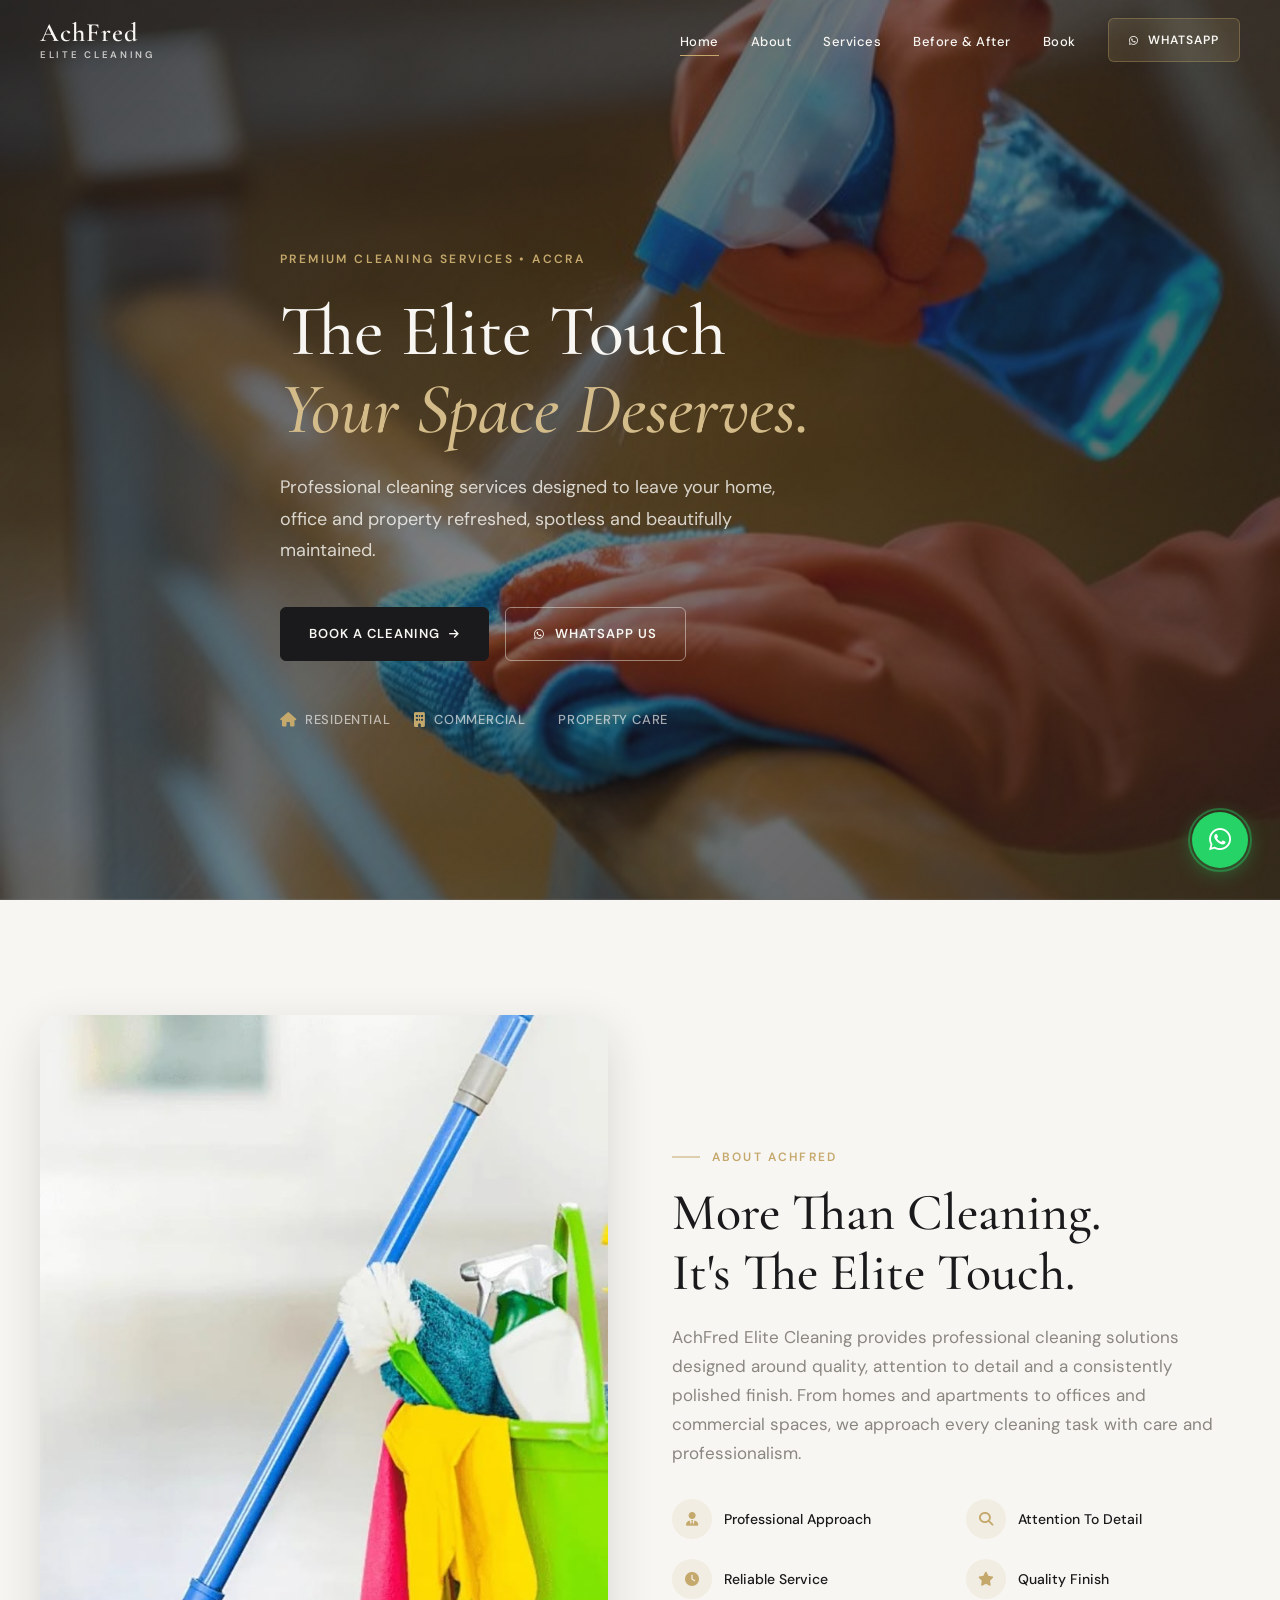
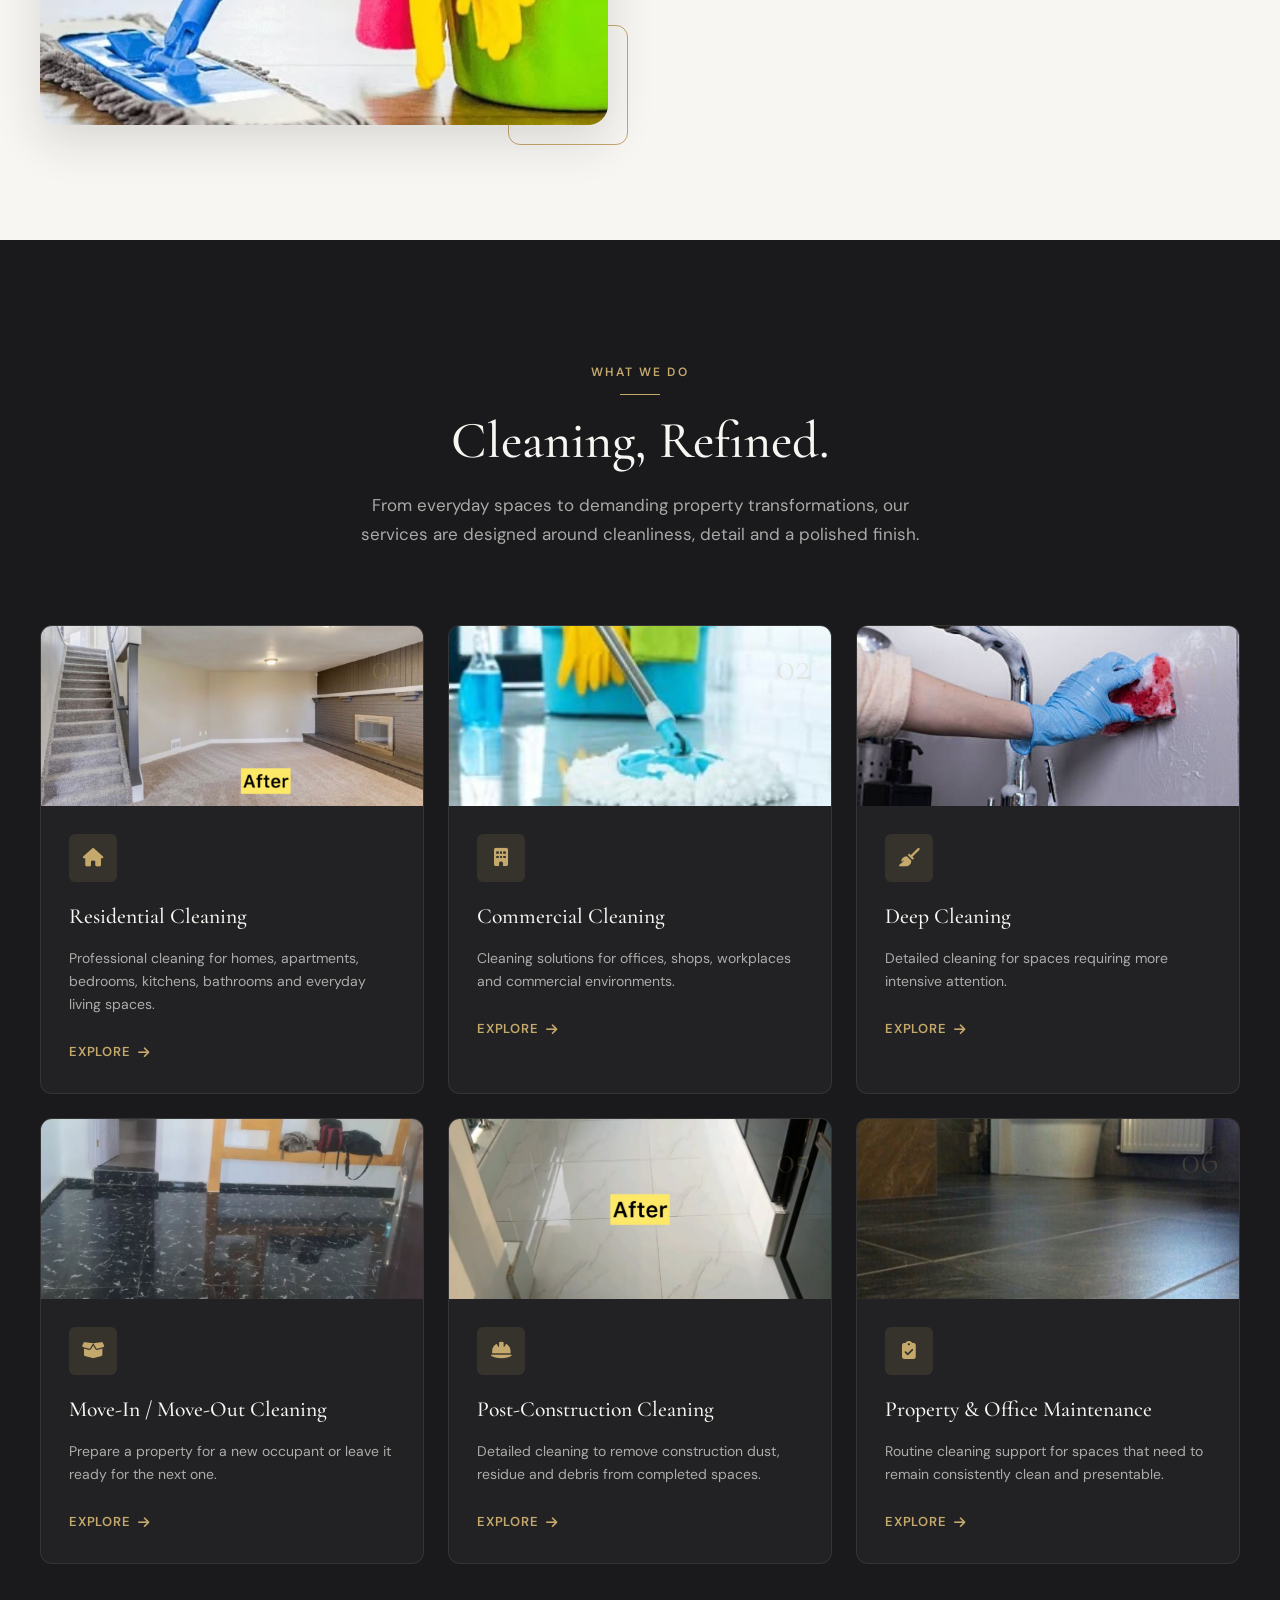
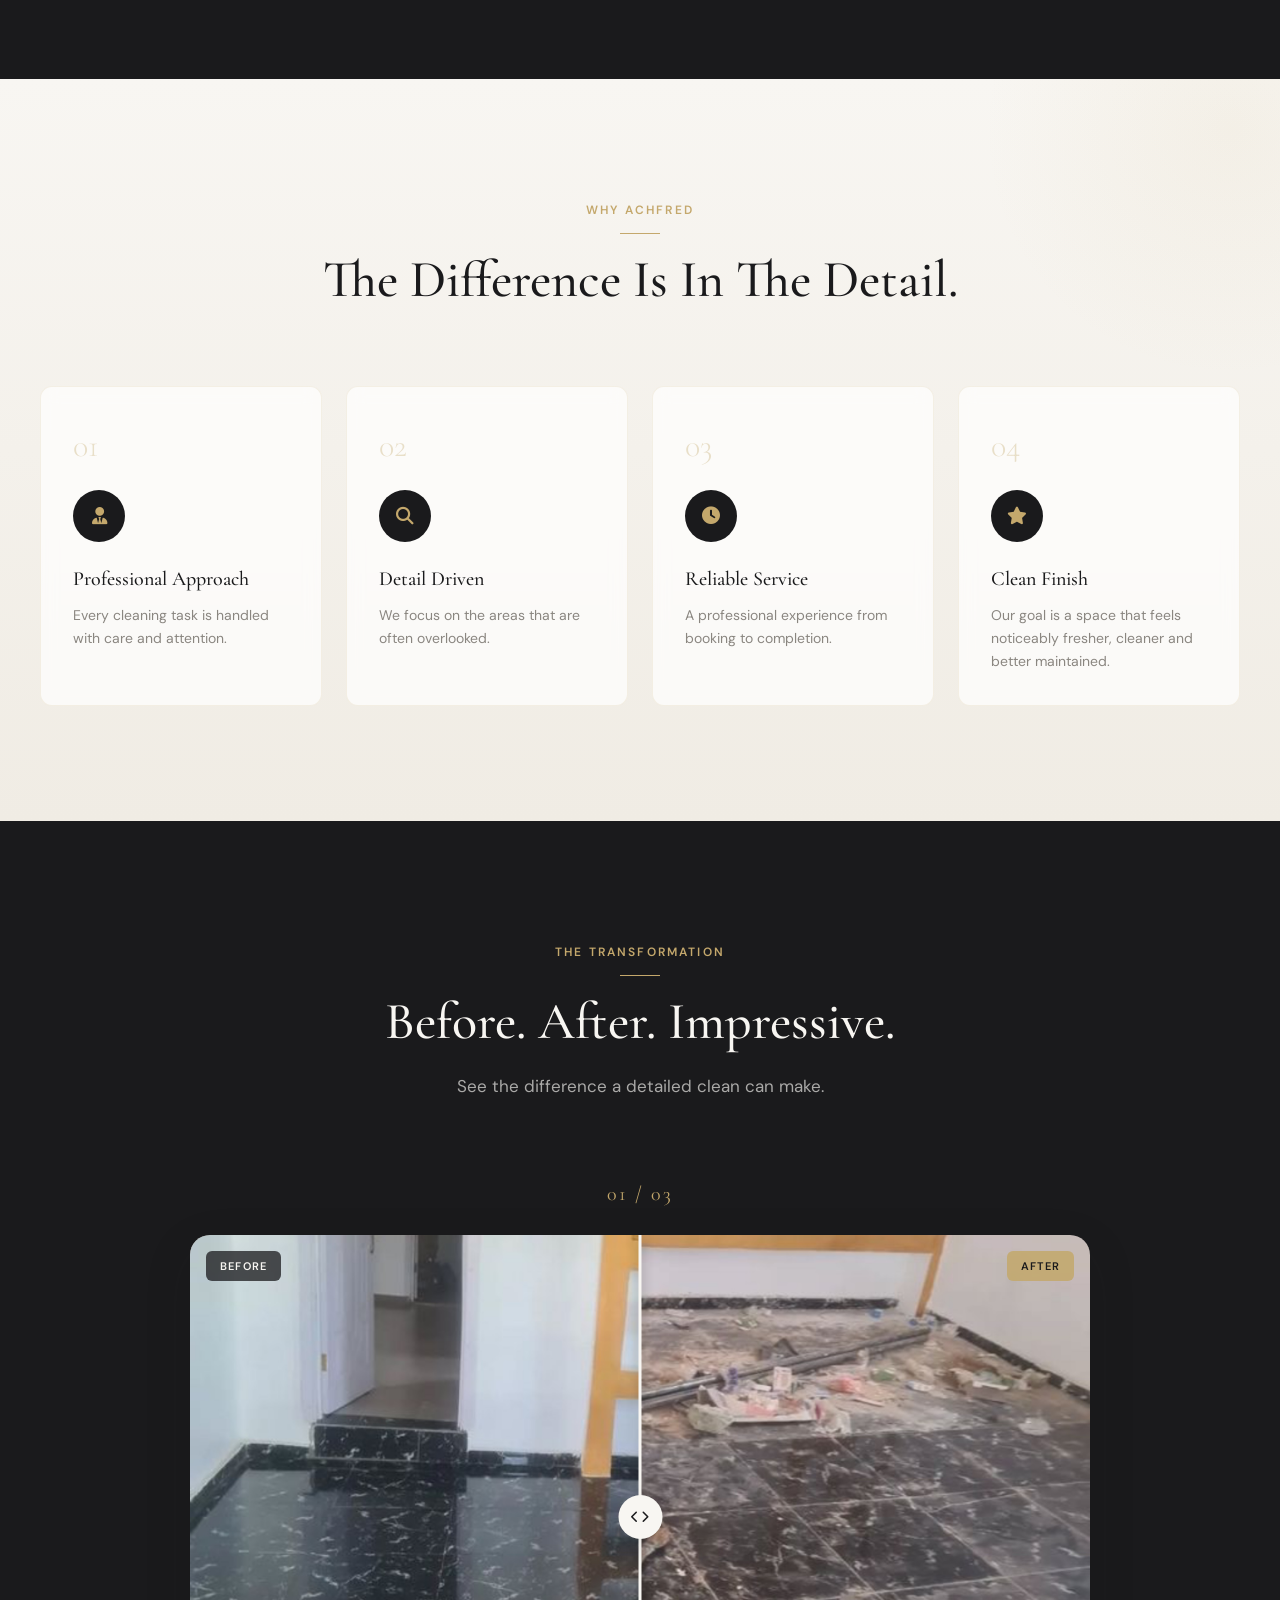
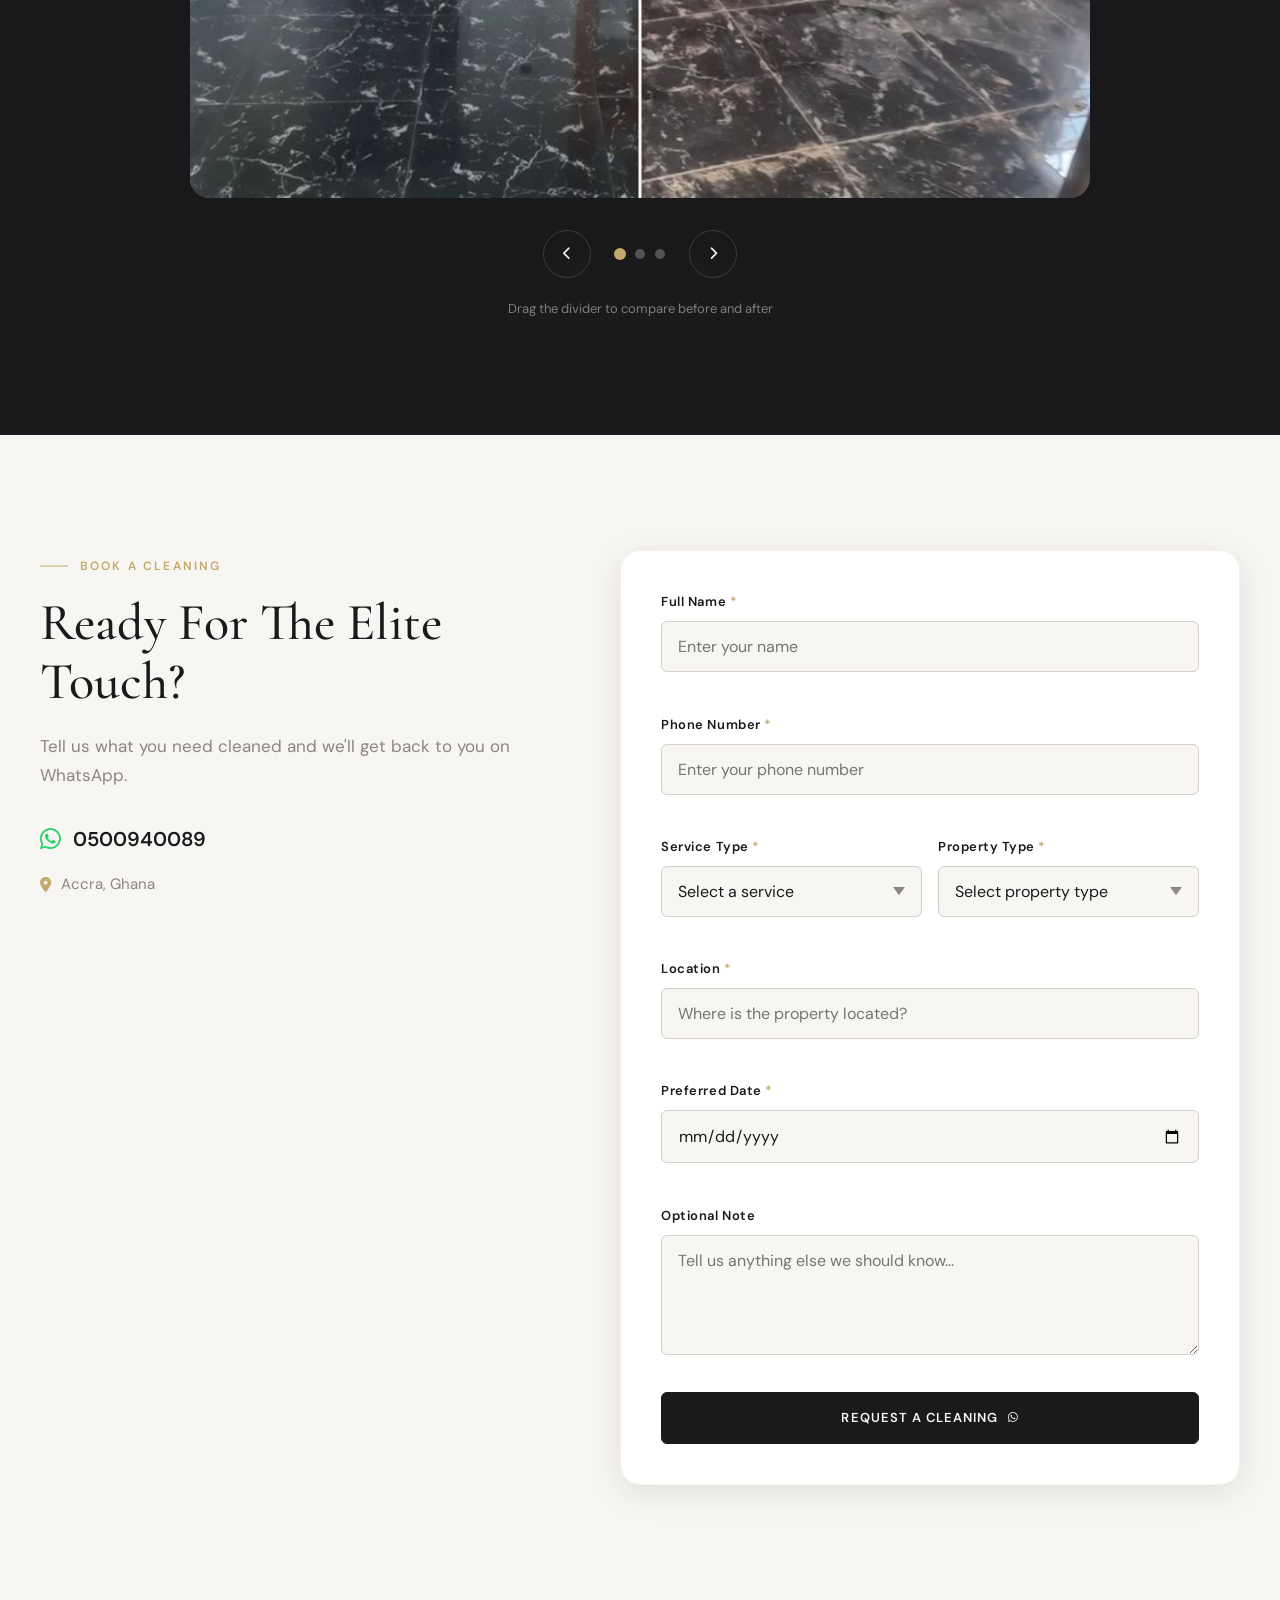
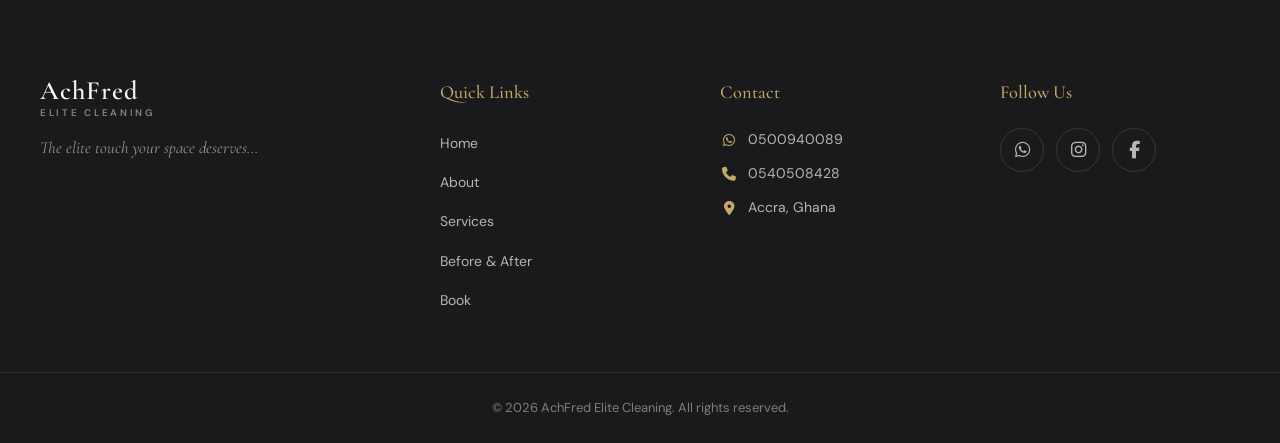
==== index.html @ fd960675 "Update index.html" ====
<!DOCTYPE html>
<html lang="en">
<head>
    <meta charset="UTF-8">
    <meta name="viewport" content="width=device-width, initial-scale=1.0">
    <meta name="description" content="AchFred Elite Cleaning provides professional residential, commercial, deep cleaning, move-in, post-construction and property cleaning services in Accra, Ghana.">
    <meta name="keywords" content="cleaning services Accra, residential cleaning Ghana, commercial cleaning Accra, deep cleaning, move-in cleaning, post-construction cleaning">
    <title>AchFred Elite Cleaning | Professional Cleaning Services in Accra</title>

    <link rel="preconnect" href="https://fonts.googleapis.com">
    <link rel="preconnect" href="https://fonts.gstatic.com" crossorigin>
    <link href="https://fonts.googleapis.com/css2?family=Cormorant+Garamond:ital,wght@0,400;0,500;0,600;0,700;1,400&family=DM+Sans:ital,opsz,wght@0,9..40,300;0,9..40,400;0,9..40,500;0,9..40,600;1,9..40,400&display=swap" rel="stylesheet">

    <link rel="stylesheet" href="https://cdnjs.cloudflare.com/ajax/libs/font-awesome/6.5.1/css/all.min.css" integrity="sha512-DTOQO9RWCH3ppGqcWaEA1BIZOC6xxalwEsw9c2QQeAIftl+Vegovlnee1c9QX4TctnWMn13TZye+giMm8e2LwA==" crossorigin="anonymous" referrerpolicy="no-referrer">

    <link rel="stylesheet" href="style.css">
</head>
<body>

    <!-- Header / Navigation -->
    <header class="site-header" id="site-header">
        <div class="container header-inner">
            <a href="#home" class="logo" aria-label="AchFred Elite Cleaning — Home">
                <span class="logo-main">AchFred</span>
                <span class="logo-sub">Elite Cleaning</span>
            </a>

            <nav class="nav-desktop" aria-label="Main navigation">
                <ul class="nav-list">
                    <li><a href="#home" class="nav-link" data-section="home">Home</a></li>
                    <li><a href="#about" class="nav-link" data-section="about">About</a></li>
                    <li><a href="#services" class="nav-link" data-section="services">Services</a></li>
                    <li><a href="#before-after" class="nav-link" data-section="before-after">Before &amp; After</a></li>
                    <li><a href="#booking" class="nav-link" data-section="booking">Book</a></li>
                </ul>
                <a href="https://wa.me/233500940089" class="btn btn-nav-whatsapp" aria-label="Chat on WhatsApp">
                    <i class="fa-brands fa-whatsapp" aria-hidden="true"></i>
                    <span>WhatsApp</span>
                </a>
            </nav>

            <button class="mobile-toggle" id="mobile-toggle" aria-label="Open menu" aria-expanded="false" aria-controls="mobile-menu">
                <i class="fa-solid fa-bars" aria-hidden="true"></i>
            </button>
        </div>

        <div class="mobile-menu" id="mobile-menu" aria-hidden="true">
            <div class="mobile-menu-header">
                <a href="#home" class="logo logo-mobile">
                    <span class="logo-main">AchFred</span>
                </a>
                <button class="mobile-close" id="mobile-close" aria-label="Close menu">
                    <i class="fa-solid fa-xmark" aria-hidden="true"></i>
                </button>
            </div>
            <nav aria-label="Mobile navigation">
                <ul class="mobile-nav-list">
                    <li><a href="#home" class="mobile-nav-link">Home</a></li>
                    <li><a href="#about" class="mobile-nav-link">About</a></li>
                    <li><a href="#services" class="mobile-nav-link">Services</a></li>
                    <li><a href="#before-after" class="mobile-nav-link">Before &amp; After</a></li>
                    <li><a href="#booking" class="mobile-nav-link">Book Now</a></li>
                </ul>
            </nav>
            <a href="https://wa.me/233500940089" class="btn btn-primary mobile-menu-cta">
                <i class="fa-brands fa-whatsapp" aria-hidden="true"></i>
                WhatsApp Us
            </a>
        </div>
        <div class="mobile-overlay" id="mobile-overlay" aria-hidden="true"></div>
    </header>

    <main>

        <!-- Hero -->
        <section id="home" class="hero">
            <div class="hero-bg" aria-hidden="true">
                <img src="assets/images/hero.jpg" alt="" class="hero-bg-img">
            </div>
            <div class="hero-overlay" aria-hidden="true"></div>
            <div class="container hero-content">
                <p class="hero-label anim-fade-up" style="--delay: 0.2s">Premium Cleaning Services &bull; Accra</p>
                <h1 class="hero-title anim-fade-up" style="--delay: 0.4s">
                    The Elite Touch<br>
                    <em>Your Space Deserves.</em>
                </h1>
                <p class="hero-desc anim-fade-up" style="--delay: 0.6s">
                    Professional cleaning services designed to leave your home,
                    office and property refreshed, spotless and beautifully maintained.
                </p>
                <div class="hero-actions anim-fade-up" style="--delay: 0.8s">
                    <a href="#booking" class="btn btn-primary">
                        Book a Cleaning
                        <i class="fa-solid fa-arrow-right" aria-hidden="true"></i>
                    </a>
                    <a href="https://wa.me/233500940089" class="btn btn-secondary">
                        <i class="fa-brands fa-whatsapp" aria-hidden="true"></i>
                        WhatsApp Us
                    </a>
                </div>
                <div class="hero-tags anim-fade-up" style="--delay: 1s">
                    <span><i class="fa-solid fa-house" aria-hidden="true"></i> Residential</span>
                    <span><i class="fa-solid fa-building" aria-hidden="true"></i> Commercial</span>
                    <span><i class="fa-solid fa-sparkles" aria-hidden="true"></i> Property Care</span>
                </div>
            </div>
        </section>

        <!-- About -->
        <section id="about" class="section about">
            <div class="container about-grid">
                <div class="about-image reveal">
                    <div class="about-image-frame">
                        <img src="assets/images/about.webp" alt="AchFred Elite Cleaning professional team at work" loading="lazy">
                    </div>
                    <div class="about-accent" aria-hidden="true"></div>
                </div>
                <div class="about-content reveal">
                    <span class="section-label">About AchFred</span>
                    <h2 class="section-title">More Than Cleaning.<br>It's The Elite Touch.</h2>
                    <p class="section-desc">
                        AchFred Elite Cleaning provides professional cleaning solutions designed around quality,
                        attention to detail and a consistently polished finish. From homes and apartments to offices
                        and commercial spaces, we approach every cleaning task with care and professionalism.
                    </p>
                    <ul class="about-features">
                        <li>
                            <span class="about-icon"><i class="fa-solid fa-user-tie" aria-hidden="true"></i></span>
                            <span>Professional Approach</span>
                        </li>
                        <li>
                            <span class="about-icon"><i class="fa-solid fa-magnifying-glass" aria-hidden="true"></i></span>
                            <span>Attention To Detail</span>
                        </li>
                        <li>
                            <span class="about-icon"><i class="fa-solid fa-clock" aria-hidden="true"></i></span>
                            <span>Reliable Service</span>
                        </li>
                        <li>
                            <span class="about-icon"><i class="fa-solid fa-star" aria-hidden="true"></i></span>
                            <span>Quality Finish</span>
                        </li>
                    </ul>
                </div>
            </div>
        </section>

        <!-- Services -->
        <section id="services" class="section services">
            <div class="container">
                <div class="section-header reveal">
                    <span class="section-label">What We Do</span>
                    <h2 class="section-title">Cleaning, Refined.</h2>
                    <p class="section-desc centered">
                        From everyday spaces to demanding property transformations, our services are designed
                        around cleanliness, detail and a polished finish.
                    </p>
                </div>

                <div class="services-grid">
                    <article class="service-card reveal">
                        <span class="service-num">01</span>
                        <div class="service-card-image">
                            <img src="assets/images/service-residential.jpg" alt="Residential cleaning service" loading="lazy">
                        </div>
                        <div class="service-card-body">
                            <div class="service-icon"><i class="fa-solid fa-house" aria-hidden="true"></i></div>
                            <h3>Residential Cleaning</h3>
                            <p>Professional cleaning for homes, apartments, bedrooms, kitchens, bathrooms and everyday living spaces.</p>
                            <a href="#booking" class="service-link">Explore <i class="fa-solid fa-arrow-right" aria-hidden="true"></i></a>
                        </div>
                    </article>

                    <article class="service-card reveal">
                        <span class="service-num">02</span>
                        <div class="service-card-image">
                            <img src="assets/images/service-commercial.jpg" alt="Commercial cleaning service" loading="lazy">
                        </div>
                        <div class="service-card-body">
                            <div class="service-icon"><i class="fa-solid fa-building" aria-hidden="true"></i></div>
                            <h3>Commercial Cleaning</h3>
                            <p>Cleaning solutions for offices, shops, workplaces and commercial environments.</p>
                            <a href="#booking" class="service-link">Explore <i class="fa-solid fa-arrow-right" aria-hidden="true"></i></a>
                        </div>
                    </article>

                    <article class="service-card reveal">
                        <span class="service-num">03</span>
                        <div class="service-card-image">
                            <img src="assets/images/service-deep.jpg" alt="Deep cleaning service" loading="lazy">
                        </div>
                        <div class="service-card-body">
                            <div class="service-icon"><i class="fa-solid fa-broom" aria-hidden="true"></i></div>
                            <h3>Deep Cleaning</h3>
                            <p>Detailed cleaning for spaces requiring more intensive attention.</p>
                            <a href="#booking" class="service-link">Explore <i class="fa-solid fa-arrow-right" aria-hidden="true"></i></a>
                        </div>
                    </article>

                    <article class="service-card reveal">
                        <span class="service-num">04</span>
                        <div class="service-card-image">
                            <img src="assets/images/service-move.jpg" alt="Move-in move-out cleaning service" loading="lazy">
                        </div>
                        <div class="service-card-body">
                            <div class="service-icon"><i class="fa-solid fa-box-open" aria-hidden="true"></i></div>
                            <h3>Move-In / Move-Out Cleaning</h3>
                            <p>Prepare a property for a new occupant or leave it ready for the next one.</p>
                            <a href="#booking" class="service-link">Explore <i class="fa-solid fa-arrow-right" aria-hidden="true"></i></a>
                        </div>
                    </article>

                    <article class="service-card reveal">
                        <span class="service-num">05</span>
                        <div class="service-card-image">
                            <img src="assets/images/service-construction.jpg" alt="Post-construction cleaning service" loading="lazy">
                        </div>
                        <div class="service-card-body">
                            <div class="service-icon"><i class="fa-solid fa-hard-hat" aria-hidden="true"></i></div>
                            <h3>Post-Construction Cleaning</h3>
                            <p>Detailed cleaning to remove construction dust, residue and debris from completed spaces.</p>
                            <a href="#booking" class="service-link">Explore <i class="fa-solid fa-arrow-right" aria-hidden="true"></i></a>
                        </div>
                    </article>

                    <article class="service-card reveal">
                        <span class="service-num">06</span>
                        <div class="service-card-image">
                            <img src="assets/images/service-maintenance.jpg" alt="Property and office maintenance cleaning" loading="lazy">
                        </div>
                        <div class="service-card-body">
                            <div class="service-icon"><i class="fa-solid fa-clipboard-check" aria-hidden="true"></i></div>
                            <h3>Property &amp; Office Maintenance</h3>
                            <p>Routine cleaning support for spaces that need to remain consistently clean and presentable.</p>
                            <a href="#booking" class="service-link">Explore <i class="fa-solid fa-arrow-right" aria-hidden="true"></i></a>
                        </div>
                    </article>
                </div>
            </div>
        </section>

        <!-- Why AchFred -->
        <section id="why" class="section why">
            <div class="container">
                <div class="section-header reveal">
                    <span class="section-label">Why AchFred</span>
                    <h2 class="section-title">The Difference Is In The Detail.</h2>
                </div>
                <div class="why-grid">
                    <div class="why-item reveal">
                        <span class="why-num">01</span>
                        <div class="why-icon"><i class="fa-solid fa-user-tie" aria-hidden="true"></i></div>
                        <h3>Professional Approach</h3>
                        <p>Every cleaning task is handled with care and attention.</p>
                    </div>
                    <div class="why-item reveal">
                        <span class="why-num">02</span>
                        <div class="why-icon"><i class="fa-solid fa-magnifying-glass" aria-hidden="true"></i></div>
                        <h3>Detail Driven</h3>
                        <p>We focus on the areas that are often overlooked.</p>
                    </div>
                    <div class="why-item reveal">
                        <span class="why-num">03</span>
                        <div class="why-icon"><i class="fa-solid fa-clock" aria-hidden="true"></i></div>
                        <h3>Reliable Service</h3>
                        <p>A professional experience from booking to completion.</p>
                    </div>
                    <div class="why-item reveal">
                        <span class="why-num">04</span>
                        <div class="why-icon"><i class="fa-solid fa-star" aria-hidden="true"></i></div>
                        <h3>Clean Finish</h3>
                        <p>Our goal is a space that feels noticeably fresher, cleaner and better maintained.</p>
                    </div>
                </div>
            </div>
        </section>

        <!-- Before & After -->
        <section id="before-after" class="section before-after">
            <div class="container">
                <div class="section-header reveal">
                    <span class="section-label">The Transformation</span>
                    <h2 class="section-title">Before. After. Impressive.</h2>
                    <p class="section-desc centered">
                        See the difference a detailed clean can make.
                    </p>
                </div>

                <div class="slider-wrapper reveal" id="transformation-slider">
                    <div class="slider-counter" aria-live="polite">
                        <span id="slide-current">01</span> / <span id="slide-total">03</span>
                    </div>

                    <div class="slider-viewport">
                        <div class="slider-track" id="slider-track"></div>
                    </div>

                    <div class="slider-controls">
                        <button class="slider-btn slider-prev" id="slider-prev" aria-label="Previous slide">
                            <i class="fa-solid fa-chevron-left" aria-hidden="true"></i>
                        </button>
                        <div class="slider-dots" id="slider-dots" role="tablist" aria-label="Transformation slides"></div>
                        <button class="slider-btn slider-next" id="slider-next" aria-label="Next slide">
                            <i class="fa-solid fa-chevron-right" aria-hidden="true"></i>
                        </button>
                    </div>

                    <p class="slider-hint">Drag the divider to compare before and after</p>
                </div>
            </div>
        </section>

        <!-- Booking -->
        <section id="booking" class="section booking">
            <div class="container">
                <div class="booking-grid">
                    <div class="booking-info reveal">
                        <span class="section-label">Book a Cleaning</span>
                        <h2 class="section-title">Ready For The Elite Touch?</h2>
                        <p class="section-desc">
                            Tell us what you need cleaned and we'll get back to you on WhatsApp.
                        </p>
                        <div class="booking-contact">
                            <a href="https://wa.me/233500940089" class="booking-phone">
                                <i class="fa-brands fa-whatsapp" aria-hidden="true"></i>
                                0500940089
                            </a>
                            <p class="booking-location">
                                <i class="fa-solid fa-location-dot" aria-hidden="true"></i>
                                Accra, Ghana
                            </p>
                        </div>
                    </div>

                    <form class="booking-form reveal" id="booking-form" novalidate>
                        <div class="form-group">
                            <label for="full-name">Full Name <span class="required" aria-hidden="true">*</span></label>
                            <input type="text" id="full-name" name="fullName" placeholder="Enter your name" autocomplete="name" required>
                            <span class="form-error" id="error-full-name" role="alert"></span>
                        </div>

                        <div class="form-group">
                            <label for="phone">Phone Number <span class="required" aria-hidden="true">*</span></label>
                            <input type="tel" id="phone" name="phone" placeholder="Enter your phone number" autocomplete="tel" required>
                            <span class="form-error" id="error-phone" role="alert"></span>
                        </div>

                        <div class="form-row">
                            <div class="form-group">
                                <label for="service-type">Service Type <span class="required" aria-hidden="true">*</span></label>
                                <select id="service-type" name="serviceType" required>
                                    <option value="">Select a service</option>
                                    <option value="Residential Cleaning">Residential Cleaning</option>
                                    <option value="Commercial Cleaning">Commercial Cleaning</option>
                                    <option value="Deep Cleaning">Deep Cleaning</option>
                                    <option value="Move-In / Move-Out Cleaning">Move-In / Move-Out Cleaning</option>
                                    <option value="Post-Construction Cleaning">Post-Construction Cleaning</option>
                                    <option value="Property & Office Maintenance">Property &amp; Office Maintenance</option>
                                    <option value="Other">Other</option>
                                </select>
                                <span class="form-error" id="error-service-type" role="alert"></span>
                            </div>

                            <div class="form-group">
                                <label for="property-type">Property Type <span class="required" aria-hidden="true">*</span></label>
                                <select id="property-type" name="propertyType" required>
                                    <option value="">Select property type</option>
                                    <option value="Apartment">Apartment</option>
                                    <option value="House">House</option>
                                    <option value="Office">Office</option>
                                    <option value="Shop">Shop</option>
                                    <option value="Commercial Property">Commercial Property</option>
                                    <option value="Other">Other</option>
                                </select>
                                <span class="form-error" id="error-property-type" role="alert"></span>
                            </div>
                        </div>

                        <div class="form-group">
                            <label for="location">Location <span class="required" aria-hidden="true">*</span></label>
                            <input type="text" id="location" name="location" placeholder="Where is the property located?" required>
                            <span class="form-error" id="error-location" role="alert"></span>
                        </div>

                        <div class="form-group">
                            <label for="preferred-date">Preferred Date <span class="required" aria-hidden="true">*</span></label>
                            <input type="date" id="preferred-date" name="preferredDate" required>
                            <span class="form-error" id="error-preferred-date" role="alert"></span>
                        </div>

                        <div class="form-group">
                            <label for="note">Optional Note</label>
                            <textarea id="note" name="note" rows="4" placeholder="Tell us anything else we should know..."></textarea>
                        </div>

                        <button type="submit" class="btn btn-primary btn-submit" id="submit-btn">
                            Request a Cleaning
                            <i class="fa-brands fa-whatsapp" aria-hidden="true"></i>
                        </button>
                    </form>
                </div>
            </div>
        </section>

    </main>

    <!-- Footer -->
    <footer class="site-footer">
        <div class="container footer-grid">
            <div class="footer-brand">
                <a href="#home" class="logo footer-logo">
                    <span class="logo-main">AchFred</span>
                    <span class="logo-sub">Elite Cleaning</span>
                </a>
                <p class="footer-motto">The elite touch your space deserves...</p>
            </div>

            <div class="footer-col">
                <h3>Quick Links</h3>
                <ul>
                    <li><a href="#home">Home</a></li>
                    <li><a href="#about">About</a></li>
                    <li><a href="#services">Services</a></li>
                    <li><a href="#before-after">Before &amp; After</a></li>
                    <li><a href="#booking">Book</a></li>
                </ul>
            </div>

            <div class="footer-col">
                <h3>Contact</h3>
                <ul class="footer-contact">
                    <li>
                        <a href="https://wa.me/233500940089">
                            <i class="fa-brands fa-whatsapp" aria-hidden="true"></i>
                            0500940089
                        </a>
                    </li>
                    <li>
                        <a href="tel:+233540508428">
                            <i class="fa-solid fa-phone" aria-hidden="true"></i>
                            0540508428
                        </a>
                    </li>
                    <li>
                        <span>
                            <i class="fa-solid fa-location-dot" aria-hidden="true"></i>
                            Accra, Ghana
                        </span>
                    </li>
                </ul>
            </div>

            <div class="footer-col">
                <h3>Follow Us</h3>
                <div class="footer-social">
                    <a href="https://wa.me/233500940089" aria-label="WhatsApp">
                        <i class="fa-brands fa-whatsapp" aria-hidden="true"></i>
                    </a>
                    <a href="#" aria-label="Instagram">
                        <i class="fa-brands fa-instagram" aria-hidden="true"></i>
                    </a>
                    <a href="#" aria-label="Facebook">
                        <i class="fa-brands fa-facebook-f" aria-hidden="true"></i>
                    </a>
                </div>
            </div>
        </div>

        <div class="footer-bottom">
            <div class="container">
                <p>&copy; <span id="footer-year"></span> AchFred Elite Cleaning. All rights reserved.</p>
            </div>
        </div>
    </footer>

    <!-- Floating WhatsApp -->
    <a href="https://wa.me/233500940089" class="floating-whatsapp" aria-label="Chat with us on WhatsApp">
        <span class="floating-whatsapp-pulse" aria-hidden="true"></span>
        <i class="fa-brands fa-whatsapp" aria-hidden="true"></i>
        <span class="floating-whatsapp-label">Chat With Us</span>
    </a>

    <script src="script.js"></script>
</body>
</html>
---- style.css ----
/* =============================================
   AchFred Elite Cleaning — Premium Stylesheet
   ============================================= */

/* --- CSS Variables --- */
:root {
    --color-charcoal: #1a1a1c;
    --color-charcoal-light: #2a2a2e;
    --color-warm-white: #f8f6f2;
    --color-grey: #8a8680;
    --color-grey-light: #d4d0c8;
    --color-gold: #c4a86c;
    --color-gold-light: #d4bc8a;
    --color-error: #c45c5c;

    --font-body: 'DM Sans', 'Segoe UI', system-ui, -apple-system, sans-serif;
    --font-display: 'Cormorant Garamond', Georgia, 'Times New Roman', serif;

    --section-padding: clamp(70px, 9vw, 130px);
    --container-width: 1200px;
    --header-height: 80px;
    --radius-sm: 6px;
    --radius-md: 12px;
    --radius-lg: 20px;
    --shadow-sm: 0 2px 12px rgba(26, 26, 28, 0.06);
    --shadow-md: 0 8px 32px rgba(26, 26, 28, 0.1);
    --shadow-lg: 0 16px 48px rgba(26, 26, 28, 0.14);
    --transition: 0.35s cubic-bezier(0.4, 0, 0.2, 1);
}

/* --- Reset & Base --- */
*,
*::before,
*::after {
    box-sizing: border-box;
    margin: 0;
    padding: 0;
}

html {
    scroll-behavior: smooth;
    -webkit-text-size-adjust: 100%;
    text-size-adjust: 100%;
}

body {
    font-family: var(--font-body);
    font-size: clamp(0.9375rem, 1.5vw, 1.0625rem);
    line-height: 1.7;
    color: var(--color-charcoal);
    background-color: var(--color-warm-white);
    overflow-x: hidden;
}

img {
    max-width: 100%;
    height: auto;
    display: block;
}

a {
    color: inherit;
    text-decoration: none;
    transition: color var(--transition);
}

ul {
    list-style: none;
}

button {
    font-family: inherit;
    cursor: pointer;
    border: none;
    background: none;
}

.container {
    width: min(var(--container-width), calc(100% - 40px));
    margin-inline: auto;
}

/* --- Typography --- */
.section-label {
    display: inline-block;
    font-size: 0.75rem;
    font-weight: 600;
    letter-spacing: 0.18em;
    text-transform: uppercase;
    color: var(--color-gold);
    margin-bottom: 1rem;
    position: relative;
    padding-left: 2.5rem;
}

.section-label::before {
    content: '';
    position: absolute;
    left: 0;
    top: 50%;
    transform: translateY(-50%);
    width: 1.75rem;
    height: 1px;
    background: var(--color-gold);
}

.section-title {
    font-family: var(--font-display);
    font-size: clamp(2rem, 4.5vw, 3.25rem);
    font-weight: 500;
    line-height: 1.15;
    color: var(--color-charcoal);
    margin-bottom: 1.25rem;
}

.section-desc {
    color: var(--color-grey);
    max-width: 560px;
    font-size: clamp(0.9375rem, 1.8vw, 1.0625rem);
}

.section-desc.centered {
    margin-inline: auto;
    text-align: center;
}

.section-header {
    text-align: center;
    margin-bottom: clamp(3rem, 6vw, 5rem);
}

.section-header .section-label {
    padding-left: 0;
}

.section-header .section-label::before {
    display: none;
}

.section-header .section-label::after {
    content: '';
    display: block;
    width: 40px;
    height: 1px;
    background: var(--color-gold);
    margin: 0.75rem auto 0;
}

.section {
    padding-block: var(--section-padding);
}

/* --- Logo --- */
.logo {
    display: flex;
    flex-direction: column;
    line-height: 1.1;
}

.logo-main {
    font-family: var(--font-display);
    font-size: clamp(1.35rem, 2.5vw, 1.65rem);
    font-weight: 600;
    letter-spacing: 0.04em;
    color: inherit;
}

.logo-sub {
    font-size: 0.6rem;
    font-weight: 600;
    letter-spacing: 0.28em;
    text-transform: uppercase;
    opacity: 0.75;
    margin-top: 2px;
}

/* --- Buttons --- */
.btn {
    display: inline-flex;
    align-items: center;
    justify-content: center;
    gap: 0.6rem;
    padding: 0.95rem 1.75rem;
    font-size: 0.8125rem;
    font-weight: 600;
    letter-spacing: 0.08em;
    text-transform: uppercase;
    border-radius: var(--radius-sm);
    transition: all var(--transition);
    white-space: nowrap;
}

.btn i {
    font-size: 0.85em;
    transition: transform var(--transition);
}

.btn-primary {
    background: var(--color-charcoal);
    color: var(--color-warm-white);
    border: 1px solid var(--color-charcoal);
}

.btn-primary:hover,
.btn-primary:focus-visible {
    background: var(--color-charcoal-light);
    transform: translateY(-2px);
    box-shadow: var(--shadow-md);
}

.btn-primary:hover i,
.btn-primary:focus-visible i {
    transform: translateX(4px);
}

.btn-secondary {
    background: transparent;
    color: var(--color-warm-white);
    border: 1px solid rgba(248, 246, 242, 0.45);
    -webkit-backdrop-filter: blur(4px);
    backdrop-filter: blur(4px);
}

.btn-secondary:hover,
.btn-secondary:focus-visible {
    background: rgba(248, 246, 242, 0.12);
    border-color: var(--color-warm-white);
    transform: translateY(-2px);
}

.btn-nav-whatsapp {
    background: rgba(196, 168, 108, 0.15);
    color: inherit;
    border: 1px solid rgba(196, 168, 108, 0.35);
    padding: 0.65rem 1.25rem;
    font-size: 0.75rem;
}

.btn-nav-whatsapp:hover,
.btn-nav-whatsapp:focus-visible {
    background: var(--color-gold);
    color: var(--color-charcoal);
    border-color: var(--color-gold);
}

/* --- Header --- */
.site-header {
    position: fixed;
    top: 0;
    left: 0;
    right: 0;
    z-index: 1000;
    height: var(--header-height);
    transition: background var(--transition), box-shadow var(--transition), backdrop-filter var(--transition);
}

.site-header.scrolled {
    background: rgba(248, 246, 242, 0.92);
    -webkit-backdrop-filter: blur(16px);
    backdrop-filter: blur(16px);
    box-shadow: var(--shadow-sm);
}

.site-header.scrolled .logo-main,
.site-header.scrolled .nav-link,
.site-header.scrolled .mobile-toggle {
    color: var(--color-charcoal);
}

.site-header:not(.scrolled) .logo-main,
.site-header:not(.scrolled) .logo-sub,
.site-header:not(.scrolled) .nav-link,
.site-header:not(.scrolled) .mobile-toggle {
    color: var(--color-warm-white);
}

.site-header:not(.scrolled) .btn-nav-whatsapp {
    color: var(--color-warm-white);
}

.header-inner {
    display: flex;
    align-items: center;
    justify-content: space-between;
    height: var(--header-height);
}

.nav-desktop {
    display: none;
    align-items: center;
    gap: 2rem;
}

.nav-list {
    display: flex;
    align-items: center;
    gap: 2rem;
}

.nav-link {
    font-size: 0.8125rem;
    font-weight: 500;
    letter-spacing: 0.04em;
    position: relative;
    padding-block: 0.25rem;
}

.nav-link::after {
    content: '';
    position: absolute;
    bottom: -2px;
    left: 0;
    width: 0;
    height: 1px;
    background: var(--color-gold);
    transition: width var(--transition);
}

.nav-link:hover::after,
.nav-link:focus-visible::after,
.nav-link.active::after {
    width: 100%;
}

.nav-link.active {
    color: var(--color-gold);
}

.mobile-toggle {
    display: flex;
    align-items: center;
    justify-content: center;
    width: 44px;
    height: 44px;
    font-size: 1.25rem;
    color: var(--color-warm-white);
    border-radius: var(--radius-sm);
    transition: background var(--transition);
}

.mobile-toggle:hover,
.mobile-toggle:focus-visible {
    background: rgba(255, 255, 255, 0.1);
}

.mobile-menu {
    position: fixed;
    top: 0;
    right: 0;
    width: min(320px, 85vw);
    height: 100vh;
    height: 100dvh;
    background: var(--color-charcoal);
    color: var(--color-warm-white);
    z-index: 1002;
    padding: 1.5rem;
    transform: translateX(100%);
    transition: transform var(--transition);
    overflow-y: auto;
}

.mobile-menu.open {
    transform: translateX(0);
}

.mobile-menu-header {
    display: flex;
    align-items: center;
    justify-content: space-between;
    margin-bottom: 2.5rem;
}

.mobile-close {
    width: 44px;
    height: 44px;
    display: flex;
    align-items: center;
    justify-content: center;
    font-size: 1.35rem;
    color: var(--color-warm-white);
    border-radius: var(--radius-sm);
}

.mobile-close:hover,
.mobile-close:focus-visible {
    background: rgba(255, 255, 255, 0.08);
}

.mobile-nav-list {
    display: flex;
    flex-direction: column;
    gap: 0.25rem;
}

.mobile-nav-link {
    display: block;
    padding: 1rem 0;
    font-size: 1.05rem;
    font-weight: 500;
    letter-spacing: 0.04em;
    border-bottom: 1px solid rgba(255, 255, 255, 0.08);
    transition: color var(--transition), padding-left var(--transition);
}

.mobile-nav-link:hover,
.mobile-nav-link:focus-visible {
    color: var(--color-gold);
    padding-left: 0.5rem;
}

.mobile-menu-cta {
    margin-top: 2rem;
    width: 100%;
}

.mobile-overlay {
    position: fixed;
    inset: 0;
    background: rgba(26, 26, 28, 0.6);
    z-index: 1001;
    opacity: 0;
    visibility: hidden;
    transition: opacity var(--transition), visibility var(--transition);
}

.mobile-overlay.visible {
    opacity: 1;
    visibility: visible;
}

/* --- Hero --- */
.hero {
    position: relative;
    min-height: 100vh;
    min-height: 100dvh;
    display: flex;
    align-items: center;
    padding-top: var(--header-height);
    overflow: hidden;
}

.hero-bg {
    position: absolute;
    inset: 0;
    overflow: hidden;
}

.hero-bg-img {
    width: 100%;
    height: 100%;
    object-fit: cover;
    animation: heroZoom 20s ease-out forwards;
}

@keyframes heroZoom {
    from { transform: scale(1.08); }
    to { transform: scale(1); }
}

.hero-overlay {
    position: absolute;
    inset: 0;
    background: linear-gradient(
        135deg,
        rgba(26, 26, 28, 0.82) 0%,
        rgba(26, 26, 28, 0.55) 50%,
        rgba(26, 26, 28, 0.75) 100%
    );
}

.hero-content {
    position: relative;
    z-index: 2;
    padding-block: clamp(3rem, 8vw, 6rem);
    max-width: 720px;
}

.hero-label {
    font-size: 0.75rem;
    font-weight: 600;
    letter-spacing: 0.2em;
    text-transform: uppercase;
    color: var(--color-gold);
    margin-bottom: 1.5rem;
}

.hero-title {
    font-family: var(--font-display);
    font-size: clamp(2.5rem, 7vw, 4.5rem);
    font-weight: 500;
    line-height: 1.08;
    color: var(--color-warm-white);
    margin-bottom: 1.5rem;
}

.hero-title em {
    font-style: italic;
    color: var(--color-gold-light);
}

.hero-desc {
    font-size: clamp(1rem, 2vw, 1.125rem);
    color: rgba(248, 246, 242, 0.82);
    margin-bottom: 2.5rem;
    max-width: 540px;
    line-height: 1.75;
}

.hero-actions {
    display: flex;
    flex-wrap: wrap;
    gap: 1rem;
    margin-bottom: 3rem;
}

.hero-tags {
    display: flex;
    flex-wrap: wrap;
    gap: 1.5rem;
}

.hero-tags span {
    display: flex;
    align-items: center;
    gap: 0.5rem;
    font-size: 0.8125rem;
    font-weight: 500;
    letter-spacing: 0.06em;
    text-transform: uppercase;
    color: rgba(248, 246, 242, 0.65);
}

.hero-tags i {
    color: var(--color-gold);
    font-size: 0.9rem;
}

/* Hero animations */
.anim-fade-up {
    opacity: 0;
    transform: translateY(24px);
    animation: fadeUp 0.9s ease forwards;
    animation-delay: var(--delay, 0s);
}

@keyframes fadeUp {
    to {
        opacity: 1;
        transform: translateY(0);
    }
}

/* --- About --- */
.about {
    background: var(--color-warm-white);
}

.about-grid {
    display: grid;
    grid-template-columns: 1fr;
    gap: clamp(2.5rem, 5vw, 4rem);
    align-items: center;
}

.about-image {
    position: relative;
}

.about-image-frame {
    border-radius: var(--radius-lg);
    overflow: hidden;
    box-shadow: var(--shadow-lg);
}

.about-image-frame img {
    width: 100%;
    aspect-ratio: 4 / 5;
    object-fit: cover;
    transition: transform 0.6s ease;
}

.about-image:hover .about-image-frame img {
    transform: scale(1.03);
}

.about-accent {
    position: absolute;
    bottom: -20px;
    right: -20px;
    width: 120px;
    height: 120px;
    border: 1px solid var(--color-gold);
    border-radius: var(--radius-md);
    z-index: -1;
}

.about-features {
    display: grid;
    grid-template-columns: 1fr 1fr;
    gap: 1.25rem;
    margin-top: 2rem;
}

.about-features li {
    display: flex;
    align-items: center;
    gap: 0.75rem;
    font-size: 0.875rem;
    font-weight: 500;
}

.about-icon {
    width: 40px;
    height: 40px;
    display: flex;
    align-items: center;
    justify-content: center;
    border-radius: 50%;
    background: rgba(196, 168, 108, 0.12);
    color: var(--color-gold);
    flex-shrink: 0;
}

/* --- Services --- */
.services {
    background: var(--color-charcoal);
    color: var(--color-warm-white);
}

.services .section-title {
    color: var(--color-warm-white);
}

.services .section-desc {
    color: rgba(248, 246, 242, 0.65);
}

.services-grid {
    display: grid;
    grid-template-columns: 1fr;
    gap: 1.5rem;
}

.service-card {
    position: relative;
    background: rgba(255, 255, 255, 0.04);
    border: 1px solid rgba(255, 255, 255, 0.08);
    border-radius: var(--radius-md);
    overflow: hidden;
    transition: transform var(--transition), box-shadow var(--transition), border-color var(--transition);
}

.service-card::after {
    content: '';
    position: absolute;
    bottom: 0;
    left: 0;
    width: 0;
    height: 2px;
    background: var(--color-gold);
    transition: width var(--transition);
}

.service-card:hover {
    transform: translateY(-6px);
    box-shadow: var(--shadow-lg);
    border-color: rgba(196, 168, 108, 0.25);
}

.service-card:hover::after {
    width: 100%;
}

.service-num {
    position: absolute;
    top: 1.25rem;
    right: 1.25rem;
    font-family: var(--font-display);
    font-size: 2.5rem;
    font-weight: 300;
    color: rgba(196, 168, 108, 0.2);
    line-height: 1;
    z-index: 2;
}

.service-card-image {
    height: 180px;
    overflow: hidden;
}

.service-card-image img {
    width: 100%;
    height: 100%;
    object-fit: cover;
    transition: transform 0.6s ease;
}

.service-card:hover .service-card-image img {
    transform: scale(1.06);
}

.service-card-body {
    padding: 1.75rem;
}

.service-icon {
    width: 48px;
    height: 48px;
    display: flex;
    align-items: center;
    justify-content: center;
    border-radius: var(--radius-sm);
    background: rgba(196, 168, 108, 0.12);
    color: var(--color-gold);
    font-size: 1.15rem;
    margin-bottom: 1rem;
    transition: transform var(--transition);
}

.service-card:hover .service-icon {
    transform: translateY(-3px);
}

.service-card h3 {
    font-family: var(--font-display);
    font-size: 1.35rem;
    font-weight: 500;
    margin-bottom: 0.75rem;
}

.service-card p {
    font-size: 0.875rem;
    color: rgba(248, 246, 242, 0.65);
    margin-bottom: 1.25rem;
    line-height: 1.65;
}

.service-link {
    display: inline-flex;
    align-items: center;
    gap: 0.5rem;
    font-size: 0.8125rem;
    font-weight: 600;
    letter-spacing: 0.06em;
    text-transform: uppercase;
    color: var(--color-gold);
}

.service-link i {
    transition: transform var(--transition);
}

.service-link:hover i,
.service-link:focus-visible i {
    transform: translateX(5px);
}

/* --- Why AchFred --- */
.why {
    background: linear-gradient(180deg, var(--color-warm-white) 0%, #f0ece4 100%);
    position: relative;
    overflow: hidden;
}

.why::before {
    content: '';
    position: absolute;
    top: -200px;
    right: -200px;
    width: 500px;
    height: 500px;
    border-radius: 50%;
    background: radial-gradient(circle, rgba(196, 168, 108, 0.08) 0%, transparent 70%);
    pointer-events: none;
}

.why-grid {
    display: grid;
    grid-template-columns: 1fr;
    gap: 1.5rem;
}

.why-item {
    position: relative;
    padding: 2rem;
    background: rgba(255, 255, 255, 0.7);
    -webkit-backdrop-filter: blur(8px);
    backdrop-filter: blur(8px);
    border: 1px solid rgba(196, 168, 108, 0.15);
    border-radius: var(--radius-md);
    transition: transform var(--transition), box-shadow var(--transition);
}

.why-item:hover {
    transform: translateY(-4px);
    box-shadow: var(--shadow-md);
}

.why-num {
    font-family: var(--font-display);
    font-size: 2rem;
    font-weight: 300;
    color: rgba(196, 168, 108, 0.35);
    display: block;
    margin-bottom: 1rem;
}

.why-icon {
    width: 52px;
    height: 52px;
    display: flex;
    align-items: center;
    justify-content: center;
    border-radius: 50%;
    background: var(--color-charcoal);
    color: var(--color-gold);
    font-size: 1.1rem;
    margin-bottom: 1.25rem;
}

.why-item h3 {
    font-family: var(--font-display);
    font-size: 1.25rem;
    font-weight: 500;
    margin-bottom: 0.5rem;
}

.why-item p {
    font-size: 0.875rem;
    color: var(--color-grey);
    line-height: 1.65;
}

/* --- Before & After --- */
.before-after {
    background: var(--color-charcoal);
    color: var(--color-warm-white);
}

.before-after .section-title {
    color: var(--color-warm-white);
}

.before-after .section-desc {
    color: rgba(248, 246, 242, 0.65);
}

.slider-wrapper {
    max-width: 900px;
    margin-inline: auto;
}

.slider-counter {
    text-align: center;
    font-family: var(--font-display);
    font-size: 1.25rem;
    color: var(--color-gold);
    margin-bottom: 1.5rem;
    letter-spacing: 0.1em;
}

.slider-viewport {
    overflow: hidden;
    border-radius: var(--radius-lg);
    box-shadow: var(--shadow-lg);
}

.slider-track {
    display: flex;
    transition: transform 0.5s cubic-bezier(0.4, 0, 0.2, 1);
}

.slider-slide {
    flex: 0 0 100%;
    min-width: 100%;
}

.comparison {
    position: relative;
    width: 100%;
    aspect-ratio: 16 / 10;
    overflow: hidden;
    touch-action: none;
    -webkit-user-select: none;
    user-select: none;
    cursor: ew-resize;
}

.comparison img {
    position: absolute;
    top: 0;
    left: 0;
    width: 100%;
    height: 100%;
    object-fit: cover;
    pointer-events: none;
}

.comparison-after-wrap {
    position: absolute;
    top: 0;
    left: 0;
    height: 100%;
    overflow: hidden;
    width: 50%;
}

.comparison-after-wrap img {
    width: 100vw;
    max-width: none;
    height: 100%;
}

.comparison-handle {
    position: absolute;
    top: 0;
    bottom: 0;
    width: 3px;
    background: var(--color-warm-white);
    transform: translateX(-50%);
    z-index: 10;
    left: 50%;
    box-shadow: 0 0 12px rgba(0, 0, 0, 0.4);
}

.comparison-handle-btn {
    position: absolute;
    top: 50%;
    left: 50%;
    transform: translate(-50%, -50%);
    width: 44px;
    height: 44px;
    border-radius: 50%;
    background: var(--color-warm-white);
    color: var(--color-charcoal);
    display: flex;
    align-items: center;
    justify-content: center;
    box-shadow: var(--shadow-md);
    font-size: 0.75rem;
    gap: 2px;
}

.comparison-label {
    position: absolute;
    top: 1rem;
    padding: 0.35rem 0.85rem;
    font-size: 0.6875rem;
    font-weight: 600;
    letter-spacing: 0.12em;
    text-transform: uppercase;
    border-radius: var(--radius-sm);
    z-index: 5;
    pointer-events: none;
}

.comparison-label-before {
    left: 1rem;
    background: rgba(26, 26, 28, 0.75);
    color: var(--color-warm-white);
}

.comparison-label-after {
    right: 1rem;
    background: rgba(196, 168, 108, 0.85);
    color: var(--color-charcoal);
}

.slider-controls {
    display: flex;
    align-items: center;
    justify-content: center;
    gap: 1.5rem;
    margin-top: 2rem;
}

.slider-btn {
    width: 48px;
    height: 48px;
    display: flex;
    align-items: center;
    justify-content: center;
    border-radius: 50%;
    border: 1px solid rgba(255, 255, 255, 0.15);
    color: var(--color-warm-white);
    transition: all var(--transition);
}

.slider-btn:hover,
.slider-btn:focus-visible {
    background: var(--color-gold);
    color: var(--color-charcoal);
    border-color: var(--color-gold);
}

.slider-dots {
    display: flex;
    gap: 0.6rem;
}

.slider-dot {
    width: 10px;
    height: 10px;
    border-radius: 50%;
    background: rgba(255, 255, 255, 0.25);
    transition: all var(--transition);
    padding: 0;
}

.slider-dot.active {
    background: var(--color-gold);
    transform: scale(1.2);
}

.slider-dot:hover,
.slider-dot:focus-visible {
    background: var(--color-gold-light);
}

.slider-hint {
    text-align: center;
    font-size: 0.8125rem;
    color: rgba(248, 246, 242, 0.45);
    margin-top: 1.25rem;
}

/* --- Booking --- */
.booking {
    background: var(--color-warm-white);
}

.booking-grid {
    display: grid;
    grid-template-columns: 1fr;
    gap: clamp(2.5rem, 5vw, 4rem);
    align-items: start;
}

.booking-contact {
    margin-top: 2rem;
}

.booking-phone {
    display: inline-flex;
    align-items: center;
    gap: 0.75rem;
    font-size: 1.25rem;
    font-weight: 600;
    color: var(--color-charcoal);
    margin-bottom: 1rem;
    transition: color var(--transition);
}

.booking-phone:hover,
.booking-phone:focus-visible {
    color: var(--color-gold);
}

.booking-phone i {
    color: #25D366;
    font-size: 1.5rem;
}

.booking-location {
    display: flex;
    align-items: center;
    gap: 0.6rem;
    color: var(--color-grey);
    font-size: 0.9375rem;
}

.booking-location i {
    color: var(--color-gold);
}

.booking-form {
    background: #fff;
    padding: clamp(1.75rem, 4vw, 2.5rem);
    border-radius: var(--radius-lg);
    border: 1px solid rgba(196, 168, 108, 0.15);
    box-shadow: var(--shadow-md);
}

.form-group {
    margin-bottom: 1.25rem;
}

.form-row {
    display: grid;
    grid-template-columns: 1fr;
    gap: 0;
}

.form-group label {
    display: block;
    font-size: 0.8125rem;
    font-weight: 600;
    letter-spacing: 0.04em;
    margin-bottom: 0.5rem;
    color: var(--color-charcoal);
}

.required {
    color: var(--color-gold);
}

.form-group input,
.form-group select,
.form-group textarea {
    width: 100%;
    box-sizing: border-box;
    padding: 0.875rem 1rem;
    min-height: 48px;
    font-family: inherit;
    font-size: 1rem;
    color: var(--color-charcoal);
    background: var(--color-warm-white);
    border: 1px solid var(--color-grey-light);
    border-radius: var(--radius-sm);
    transition: border-color var(--transition), box-shadow var(--transition);
    -webkit-appearance: none;
    appearance: none;
}

.form-group select {
    background-image: url("data:image/svg+xml,%3Csvg xmlns='http://www.w3.org/2000/svg' width='12' height='8' viewBox='0 0 12 8'%3E%3Cpath fill='%238a8680' d='M6 8L0 0h12z'/%3E%3C/svg%3E");
    background-repeat: no-repeat;
    background-position: right 1rem center;
    padding-right: 2.5rem;
}

.form-group textarea {
    min-height: 120px;
    resize: vertical;
}

.form-group input:focus,
.form-group select:focus,
.form-group textarea:focus {
    outline: none;
    border-color: var(--color-gold);
    box-shadow: 0 0 0 3px rgba(196, 168, 108, 0.15);
}

.form-group input.error,
.form-group select.error,
.form-group textarea.error {
    border-color: var(--color-error);
    box-shadow: 0 0 0 3px rgba(196, 92, 92, 0.12);
}

.form-error {
    display: block;
    font-size: 0.8125rem;
    color: var(--color-error);
    margin-top: 0.35rem;
    min-height: 1.2em;
}

.btn-submit {
    width: 100%;
    margin-top: 0.5rem;
    min-height: 52px;
}

.btn-submit:disabled {
    opacity: 0.65;
    cursor: not-allowed;
    transform: none;
}

/* --- Footer --- */
.site-footer {
    background: var(--color-charcoal);
    color: var(--color-warm-white);
    padding-top: clamp(3rem, 6vw, 5rem);
}

.footer-grid {
    display: grid;
    grid-template-columns: 1fr;
    gap: 2.5rem;
    padding-bottom: 3rem;
}

.footer-logo .logo-main {
    color: var(--color-warm-white);
}

.footer-logo .logo-sub {
    color: rgba(248, 246, 242, 0.65);
}

.footer-motto {
    margin-top: 1rem;
    font-family: var(--font-display);
    font-style: italic;
    font-size: 1.05rem;
    color: rgba(248, 246, 242, 0.55);
}

.footer-col h3 {
    font-family: var(--font-display);
    font-size: 1.15rem;
    font-weight: 500;
    margin-bottom: 1.25rem;
    color: var(--color-gold);
}

.footer-col ul li {
    margin-bottom: 0.65rem;
}

.footer-col a {
    font-size: 0.875rem;
    color: rgba(248, 246, 242, 0.7);
    transition: color var(--transition), padding-left var(--transition);
}

.footer-col a:hover,
.footer-col a:focus-visible {
    color: var(--color-gold);
    padding-left: 4px;
}

.footer-contact a,
.footer-contact span {
    display: flex;
    align-items: center;
    gap: 0.65rem;
    font-size: 0.875rem;
    color: rgba(248, 246, 242, 0.7);
}

.footer-contact i {
    color: var(--color-gold);
    width: 18px;
    text-align: center;
}

.footer-social {
    display: flex;
    gap: 0.75rem;
}

.footer-social a {
    width: 44px;
    height: 44px;
    display: flex;
    align-items: center;
    justify-content: center;
    border-radius: 50%;
    border: 1px solid rgba(255, 255, 255, 0.12);
    font-size: 1.1rem;
    color: rgba(248, 246, 242, 0.7);
    transition: all var(--transition);
    padding-left: 0;
}

.footer-social a:hover,
.footer-social a:focus-visible {
    background: var(--color-gold);
    color: var(--color-charcoal);
    border-color: var(--color-gold);
    padding-left: 0;
}

.footer-bottom {
    border-top: 1px solid rgba(255, 255, 255, 0.08);
    padding-block: 1.5rem;
}

.footer-bottom p {
    text-align: center;
    font-size: 0.8125rem;
    color: rgba(248, 246, 242, 0.45);
}

/* --- Floating WhatsApp --- */
.floating-whatsapp {
    position: fixed;
    bottom: clamp(1.25rem, 3vw, 2rem);
    right: clamp(1.25rem, 3vw, 2rem);
    z-index: 999;
    width: 56px;
    height: 56px;
    border-radius: 50%;
    background: #25D366;
    color: #fff;
    display: flex;
    align-items: center;
    justify-content: center;
    font-size: 1.6rem;
    box-shadow: 0 4px 20px rgba(37, 211, 102, 0.4);
    transition: transform var(--transition), box-shadow var(--transition);
}

.floating-whatsapp:hover,
.floating-whatsapp:focus-visible {
    transform: scale(1.08);
    box-shadow: 0 6px 28px rgba(37, 211, 102, 0.55);
}

.floating-whatsapp-pulse {
    position: absolute;
    inset: -4px;
    border-radius: 50%;
    border: 2px solid rgba(37, 211, 102, 0.4);
    animation: whatsappPulse 2.5s ease-out infinite;
    pointer-events: none;
}

@keyframes whatsappPulse {
    0% { transform: scale(1); opacity: 0.7; }
    70% { transform: scale(1.25); opacity: 0; }
    100% { transform: scale(1.25); opacity: 0; }
}

.floating-whatsapp-label {
    position: absolute;
    right: calc(100% + 12px);
    white-space: nowrap;
    background: var(--color-charcoal);
    color: var(--color-warm-white);
    padding: 0.5rem 1rem;
    border-radius: var(--radius-sm);
    font-size: 0.8125rem;
    font-weight: 500;
    opacity: 0;
    visibility: hidden;
    transform: translateX(8px);
    transition: all var(--transition);
    pointer-events: none;
}

.floating-whatsapp:hover .floating-whatsapp-label,
.floating-whatsapp:focus-visible .floating-whatsapp-label {
    opacity: 1;
    visibility: visible;
    transform: translateX(0);
}

/* --- Scroll Reveal --- */
.reveal {
    opacity: 0;
    transform: translateY(30px);
    transition: opacity 0.7s ease, transform 0.7s ease;
}

.reveal.visible {
    opacity: 1;
    transform: translateY(0);
}

/* --- Responsive --- */
@media (min-width: 480px) {
    .about-features {
        grid-template-columns: 1fr 1fr;
    }
}

@media (min-width: 768px) {
    .nav-desktop {
        display: flex;
    }

    .mobile-toggle {
        display: none;
    }

    .about-grid {
        grid-template-columns: 1fr 1fr;
    }

    .services-grid {
        grid-template-columns: repeat(2, 1fr);
    }

    .why-grid {
        grid-template-columns: repeat(2, 1fr);
    }

    .form-row {
        grid-template-columns: 1fr 1fr;
        gap: 1rem;
    }

    .booking-grid {
        grid-template-columns: 1fr 1.2fr;
    }

    .footer-grid {
        grid-template-columns: 1.5fr 1fr 1fr 1fr;
    }

    .comparison-after-wrap img {
        width: 900px;
    }
}

@media (min-width: 1024px) {
    .services-grid {
        grid-template-columns: repeat(3, 1fr);
    }

    .why-grid {
        grid-template-columns: repeat(4, 1fr);
    }
}

@media (max-width: 767px) {
    .hero-actions {
        flex-direction: column;
    }

    .hero-actions .btn {
        width: 100%;
    }

    .about-features {
        grid-template-columns: 1fr;
    }

    .floating-whatsapp-label {
        display: none;
    }

    .comparison-handle-btn {
        width: 40px;
        height: 40px;
    }
}

@media (max-width: 320px) {
    .container {
        width: calc(100% - 24px);
    }
}

/* --- Reduced Motion --- */
@media (prefers-reduced-motion: reduce) {
    *,
    *::before,
    *::after {
        animation-duration: 0.01ms !important;
        animation-iteration-count: 1 !important;
        transition-duration: 0.01ms !important;
    }

    html {
        scroll-behavior: auto;
    }

    .hero-bg-img {
        animation: none;
    }

    .reveal {
        opacity: 1;
        transform: none;
    }

    .anim-fade-up {
        opacity: 1;
        transform: none;
        animation: none;
    }

    .floating-whatsapp-pulse {
        animation: none;
    }
}

/* --- Focus Visible --- */
:focus-visible {
    outline: 2px solid var(--color-gold);
    outline-offset: 3px;
}

.btn:focus:not(:focus-visible),
.nav-link:focus:not(:focus-visible),
a:focus:not(:focus-visible) {
    outline: none;
}
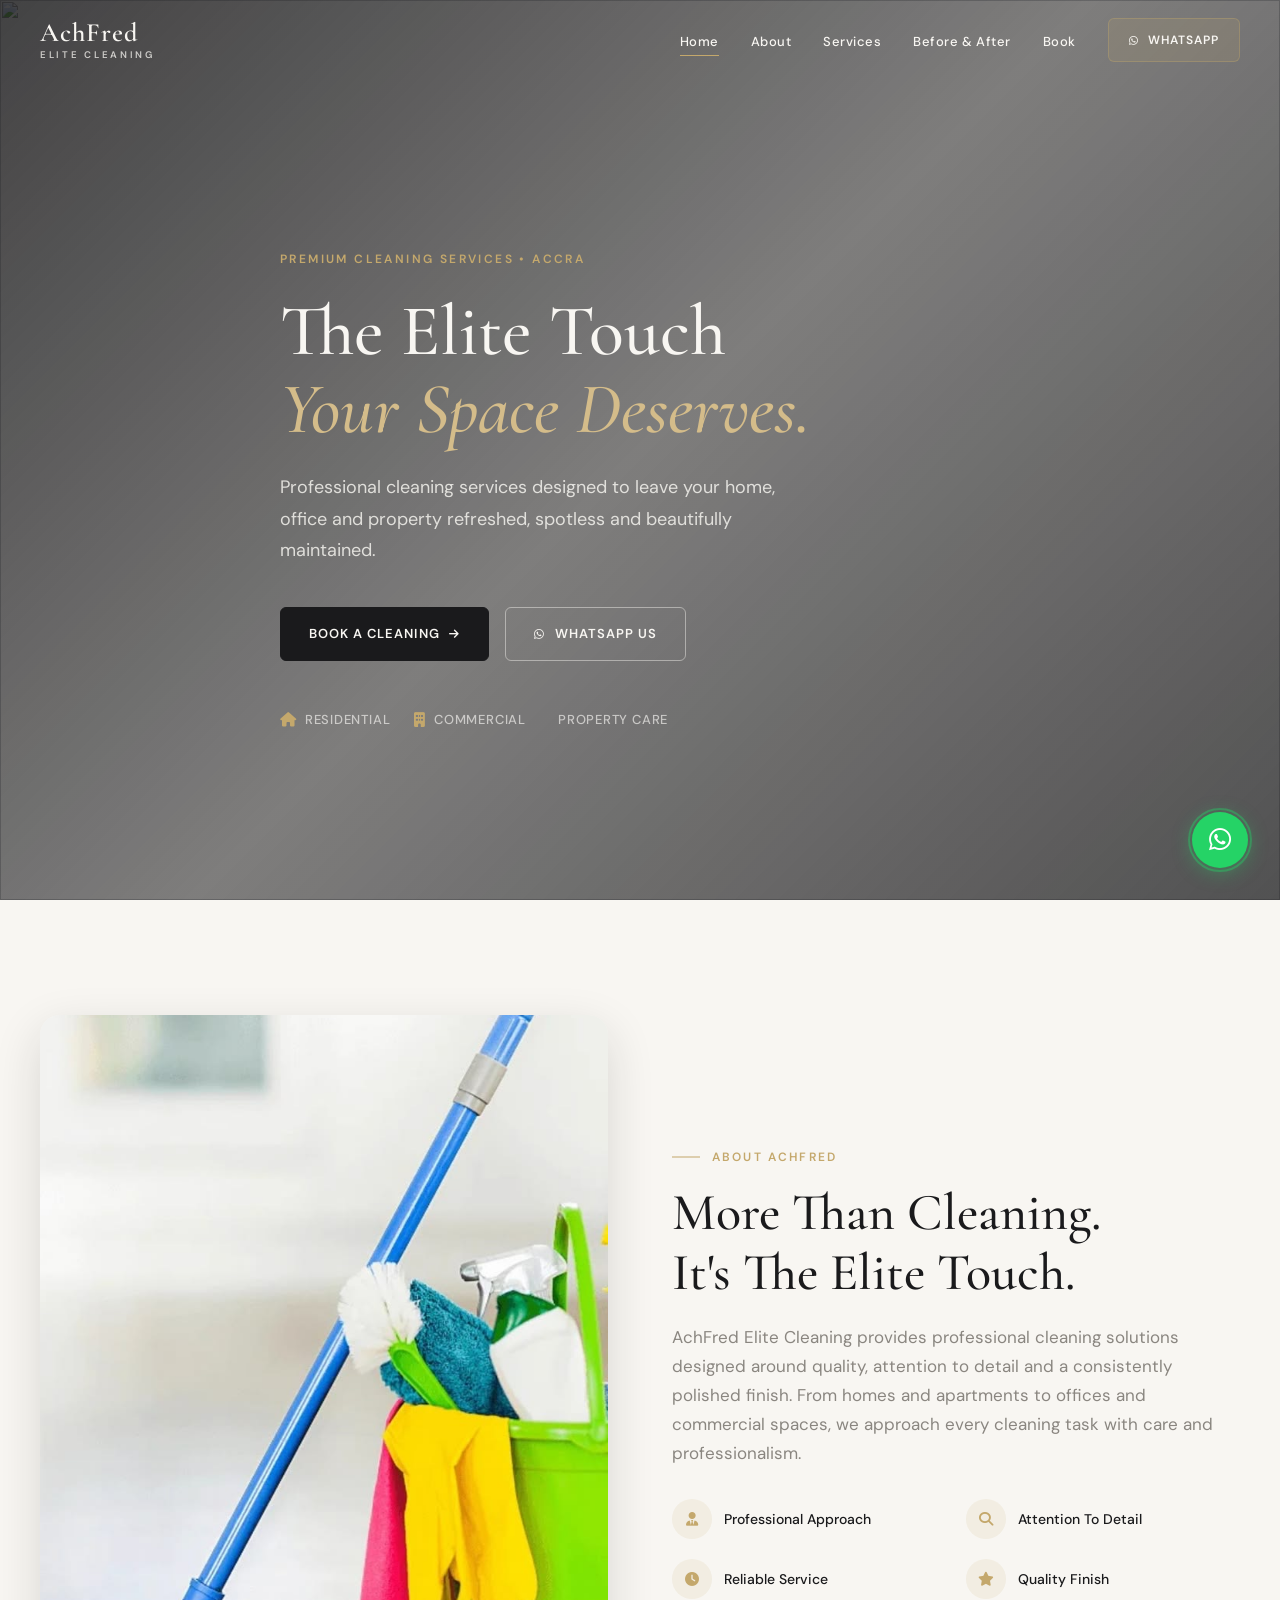
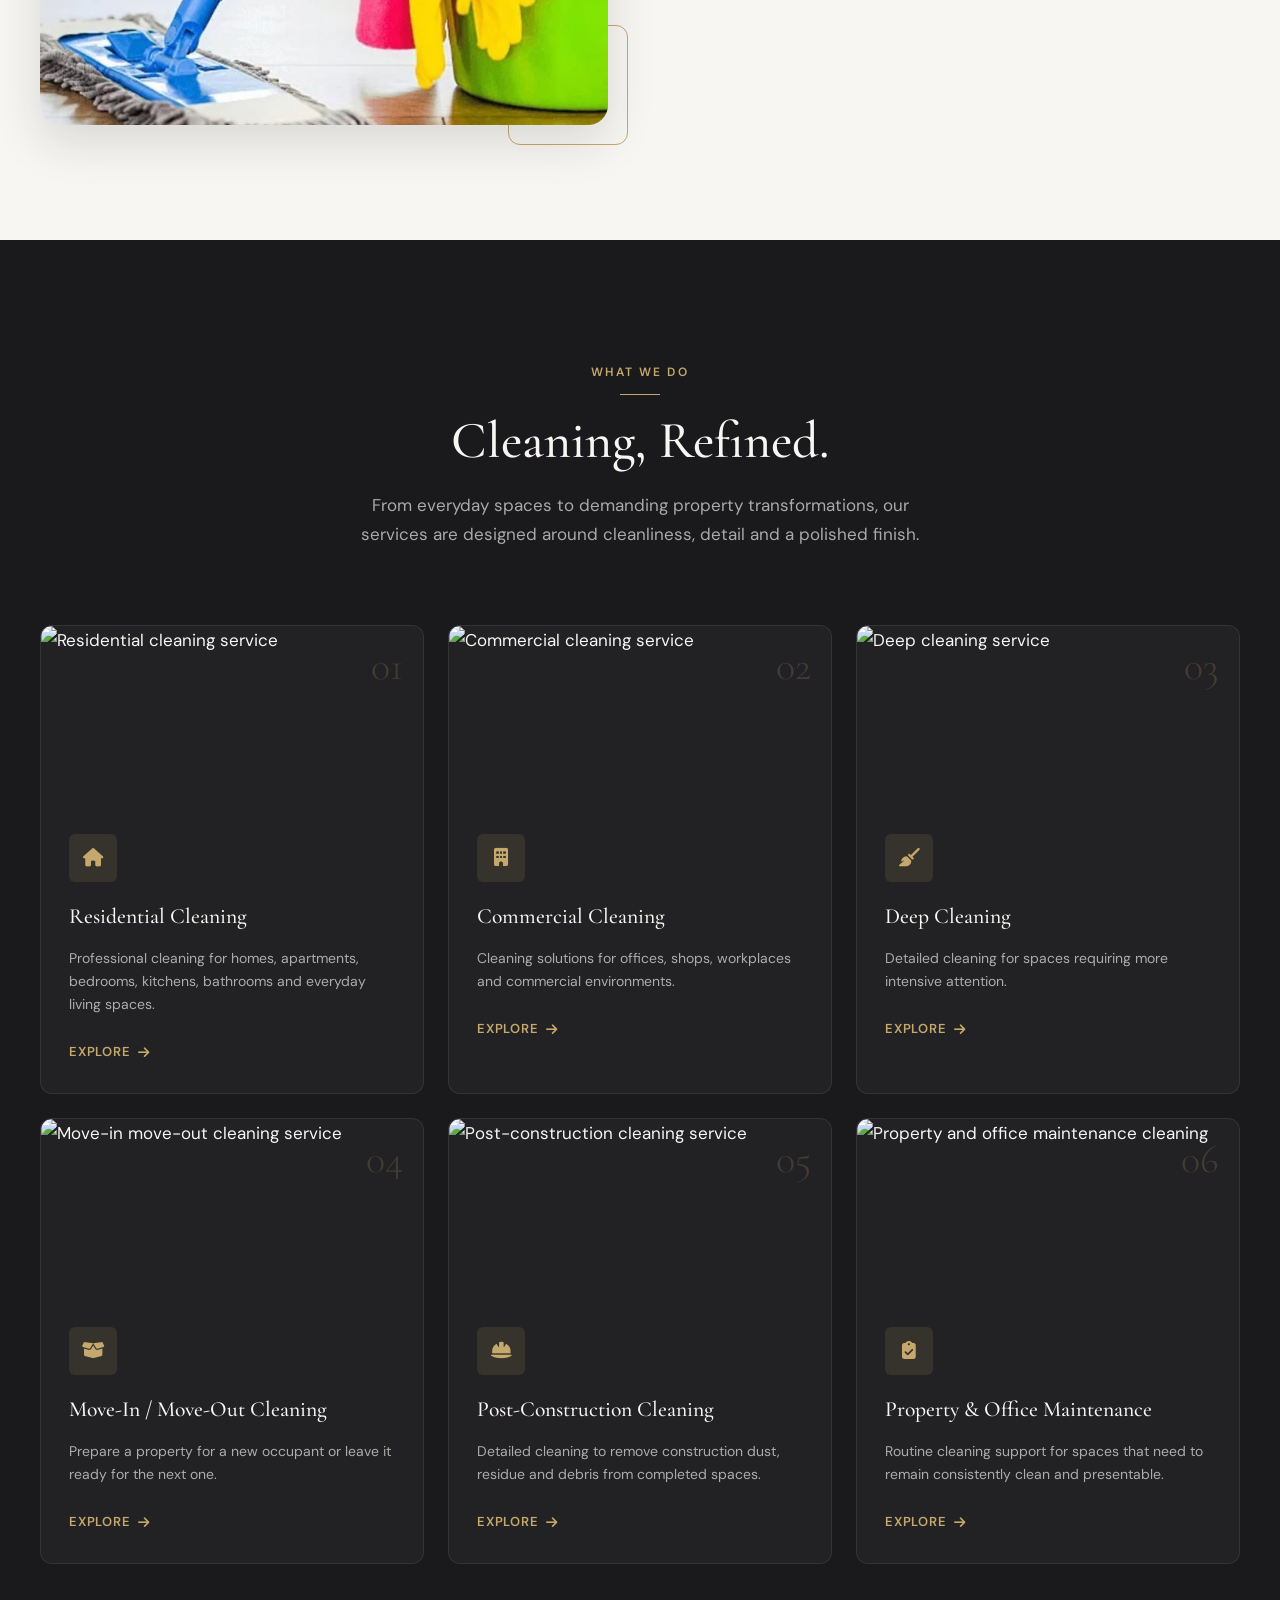
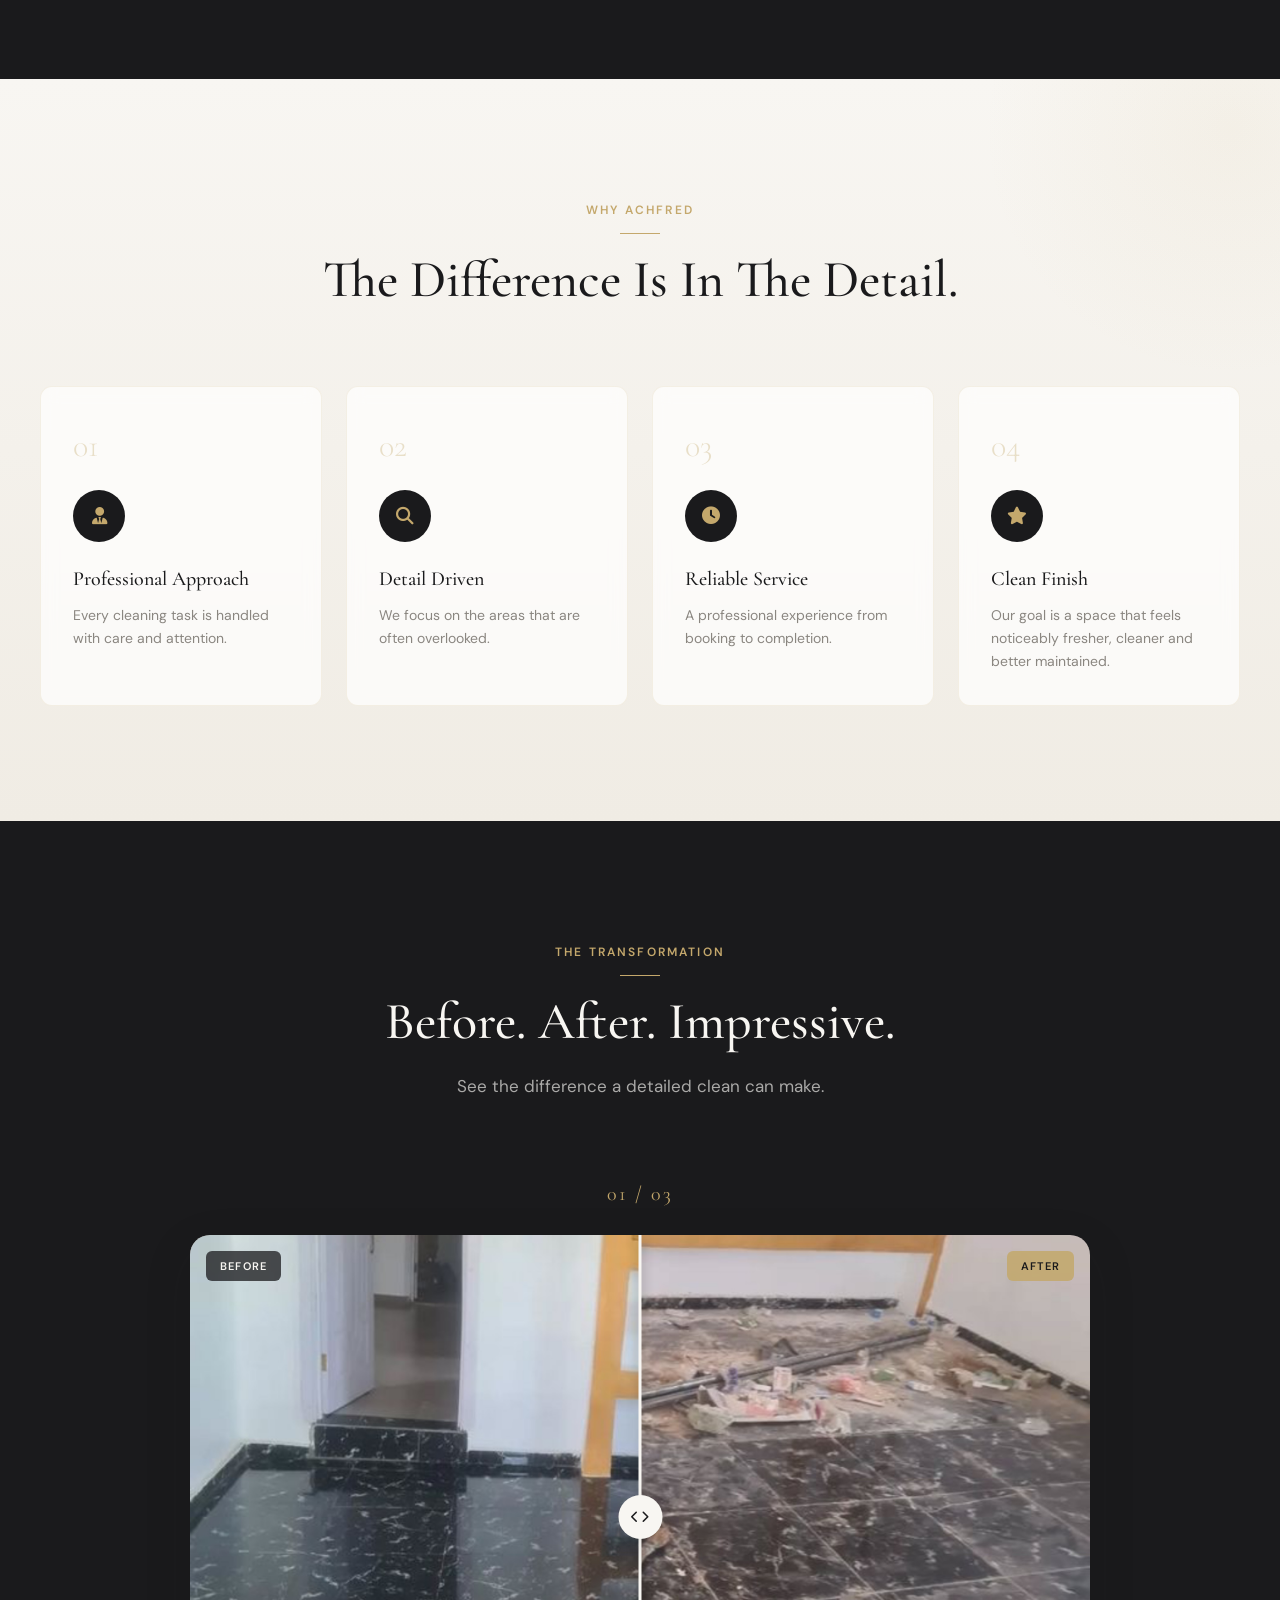
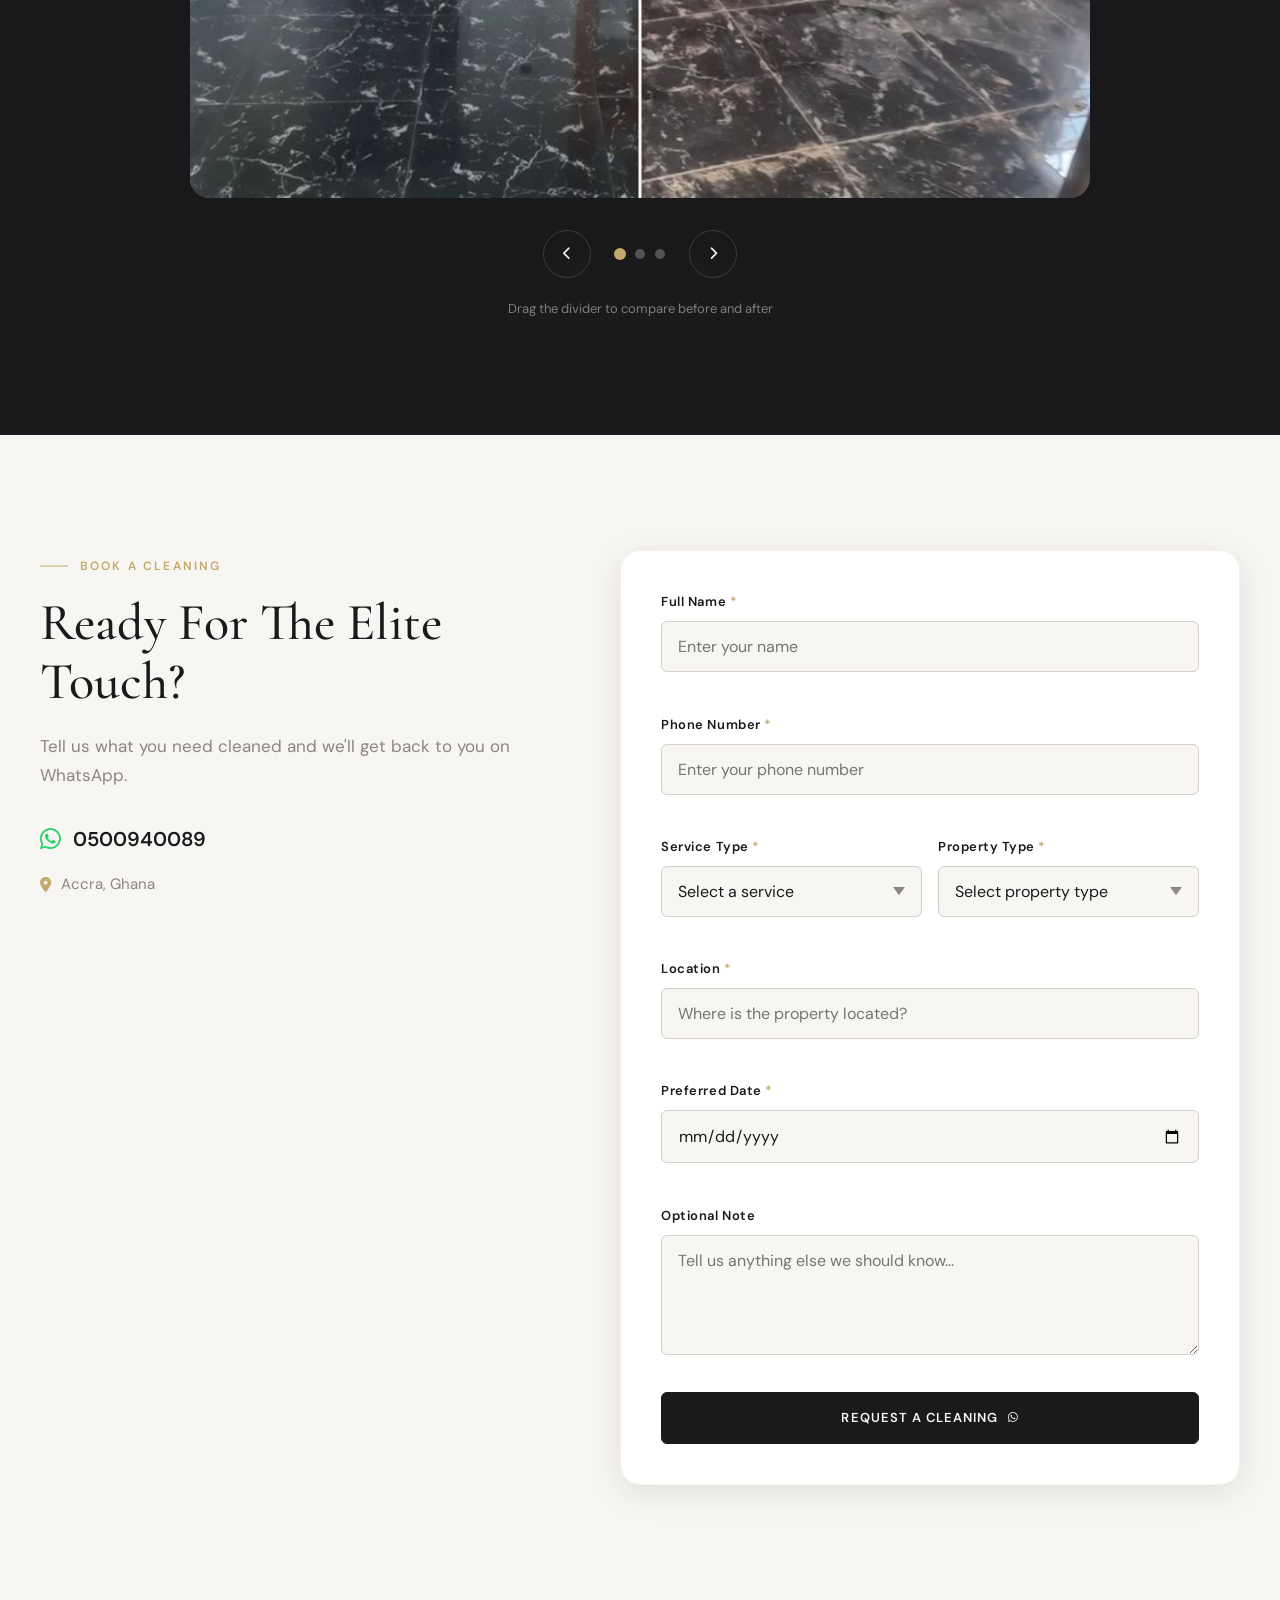
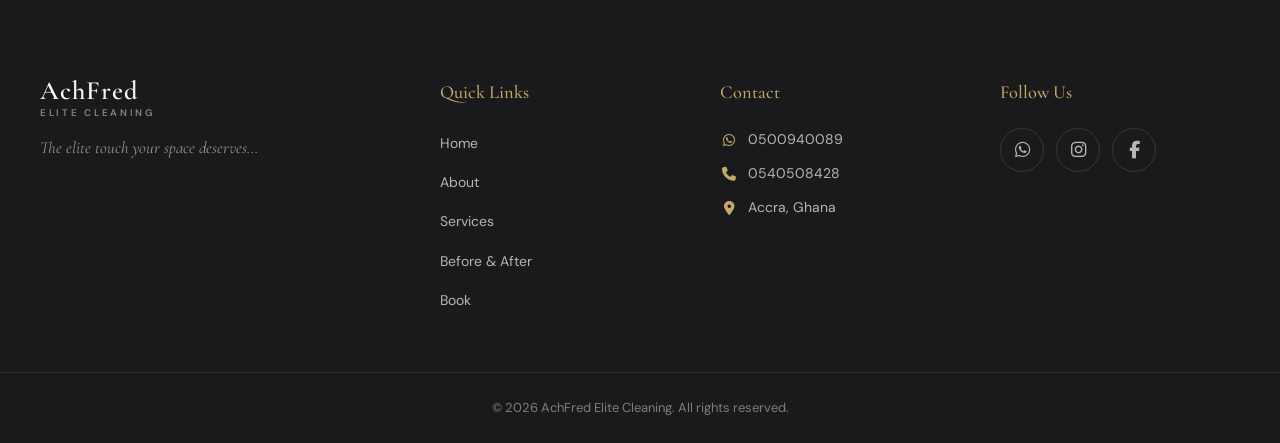
==== commit d1a3f6aa: "Update index.html" ====
--- a/index.html
+++ b/index.html
@@ -75,7 +75,7 @@
         <!-- Hero -->
         <section id="home" class="hero">
             <div class="hero-bg" aria-hidden="true">
-                <img src="assets/images/hero.jpg" alt="" class="hero-bg-img">
+                <img src="assets/images/hero.webp" alt="" class="hero-bg-img">
             </div>
             <div class="hero-overlay" aria-hidden="true"></div>
             <div class="container hero-content">
@@ -161,7 +161,7 @@
                     <article class="service-card reveal">
                         <span class="service-num">01</span>
                         <div class="service-card-image">
-                            <img src="assets/images/service-residential.jpg" alt="Residential cleaning service" loading="lazy">
+                            <img src="assets/images/service-residential.webp" alt="Residential cleaning service" loading="lazy">
                         </div>
                         <div class="service-card-body">
                             <div class="service-icon"><i class="fa-solid fa-house" aria-hidden="true"></i></div>
@@ -174,7 +174,7 @@
                     <article class="service-card reveal">
                         <span class="service-num">02</span>
                         <div class="service-card-image">
-                            <img src="assets/images/service-commercial.jpg" alt="Commercial cleaning service" loading="lazy">
+                            <img src="assets/images/service-commercial.webp" alt="Commercial cleaning service" loading="lazy">
                         </div>
                         <div class="service-card-body">
                             <div class="service-icon"><i class="fa-solid fa-building" aria-hidden="true"></i></div>
@@ -187,7 +187,7 @@
                     <article class="service-card reveal">
                         <span class="service-num">03</span>
                         <div class="service-card-image">
-                            <img src="assets/images/service-deep.jpg" alt="Deep cleaning service" loading="lazy">
+                            <img src="assets/images/service-deep.webp" alt="Deep cleaning service" loading="lazy">
                         </div>
                         <div class="service-card-body">
                             <div class="service-icon"><i class="fa-solid fa-broom" aria-hidden="true"></i></div>
@@ -200,7 +200,7 @@
                     <article class="service-card reveal">
                         <span class="service-num">04</span>
                         <div class="service-card-image">
-                            <img src="assets/images/service-move.jpg" alt="Move-in move-out cleaning service" loading="lazy">
+                            <img src="assets/images/service-move.webp" alt="Move-in move-out cleaning service" loading="lazy">
                         </div>
                         <div class="service-card-body">
                             <div class="service-icon"><i class="fa-solid fa-box-open" aria-hidden="true"></i></div>
@@ -213,7 +213,7 @@
                     <article class="service-card reveal">
                         <span class="service-num">05</span>
                         <div class="service-card-image">
-                            <img src="assets/images/service-construction.jpg" alt="Post-construction cleaning service" loading="lazy">
+                            <img src="assets/images/service-construction.webp" alt="Post-construction cleaning service" loading="lazy">
                         </div>
                         <div class="service-card-body">
                             <div class="service-icon"><i class="fa-solid fa-hard-hat" aria-hidden="true"></i></div>
@@ -226,7 +226,7 @@
                     <article class="service-card reveal">
                         <span class="service-num">06</span>
                         <div class="service-card-image">
-                            <img src="assets/images/service-maintenance.jpg" alt="Property and office maintenance cleaning" loading="lazy">
+                            <img src="assets/images/service-maintenance.webp" alt="Property and office maintenance cleaning" loading="lazy">
                         </div>
                         <div class="service-card-body">
                             <div class="service-icon"><i class="fa-solid fa-clipboard-check" aria-hidden="true"></i></div>
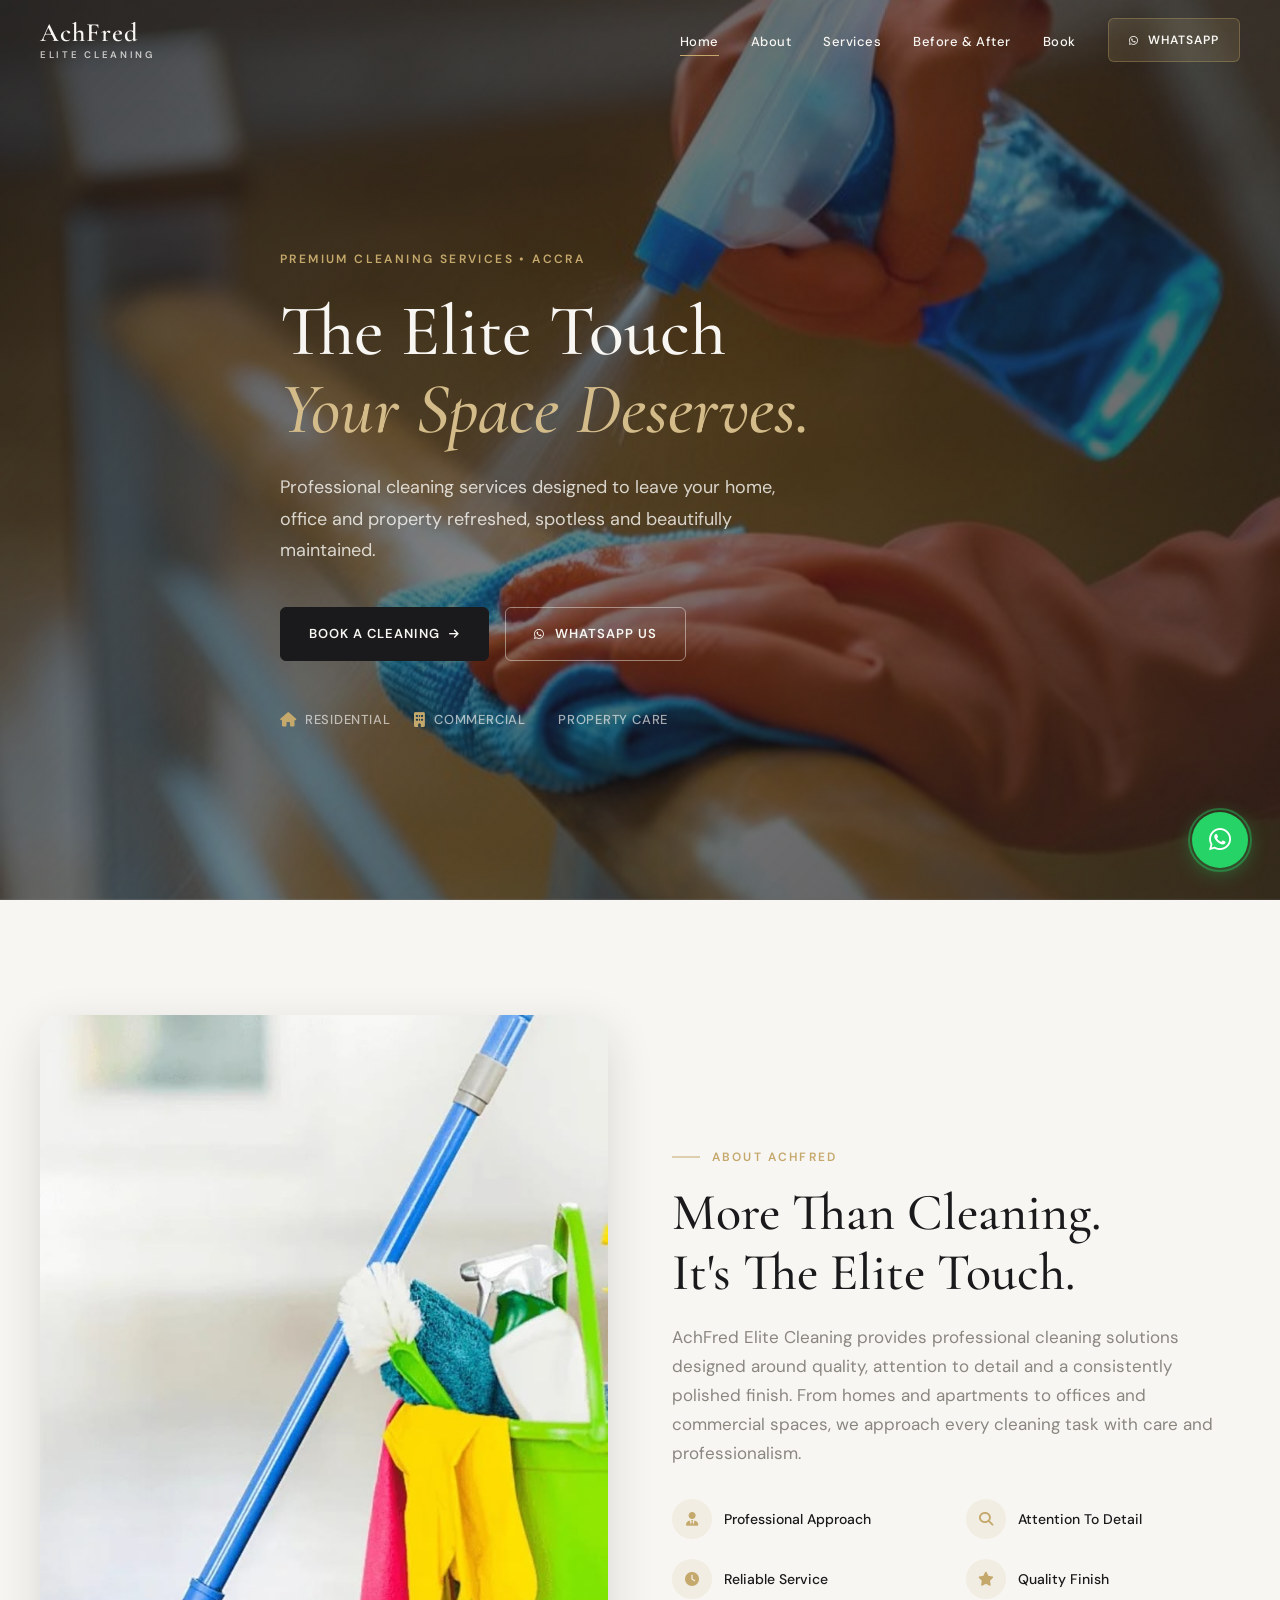
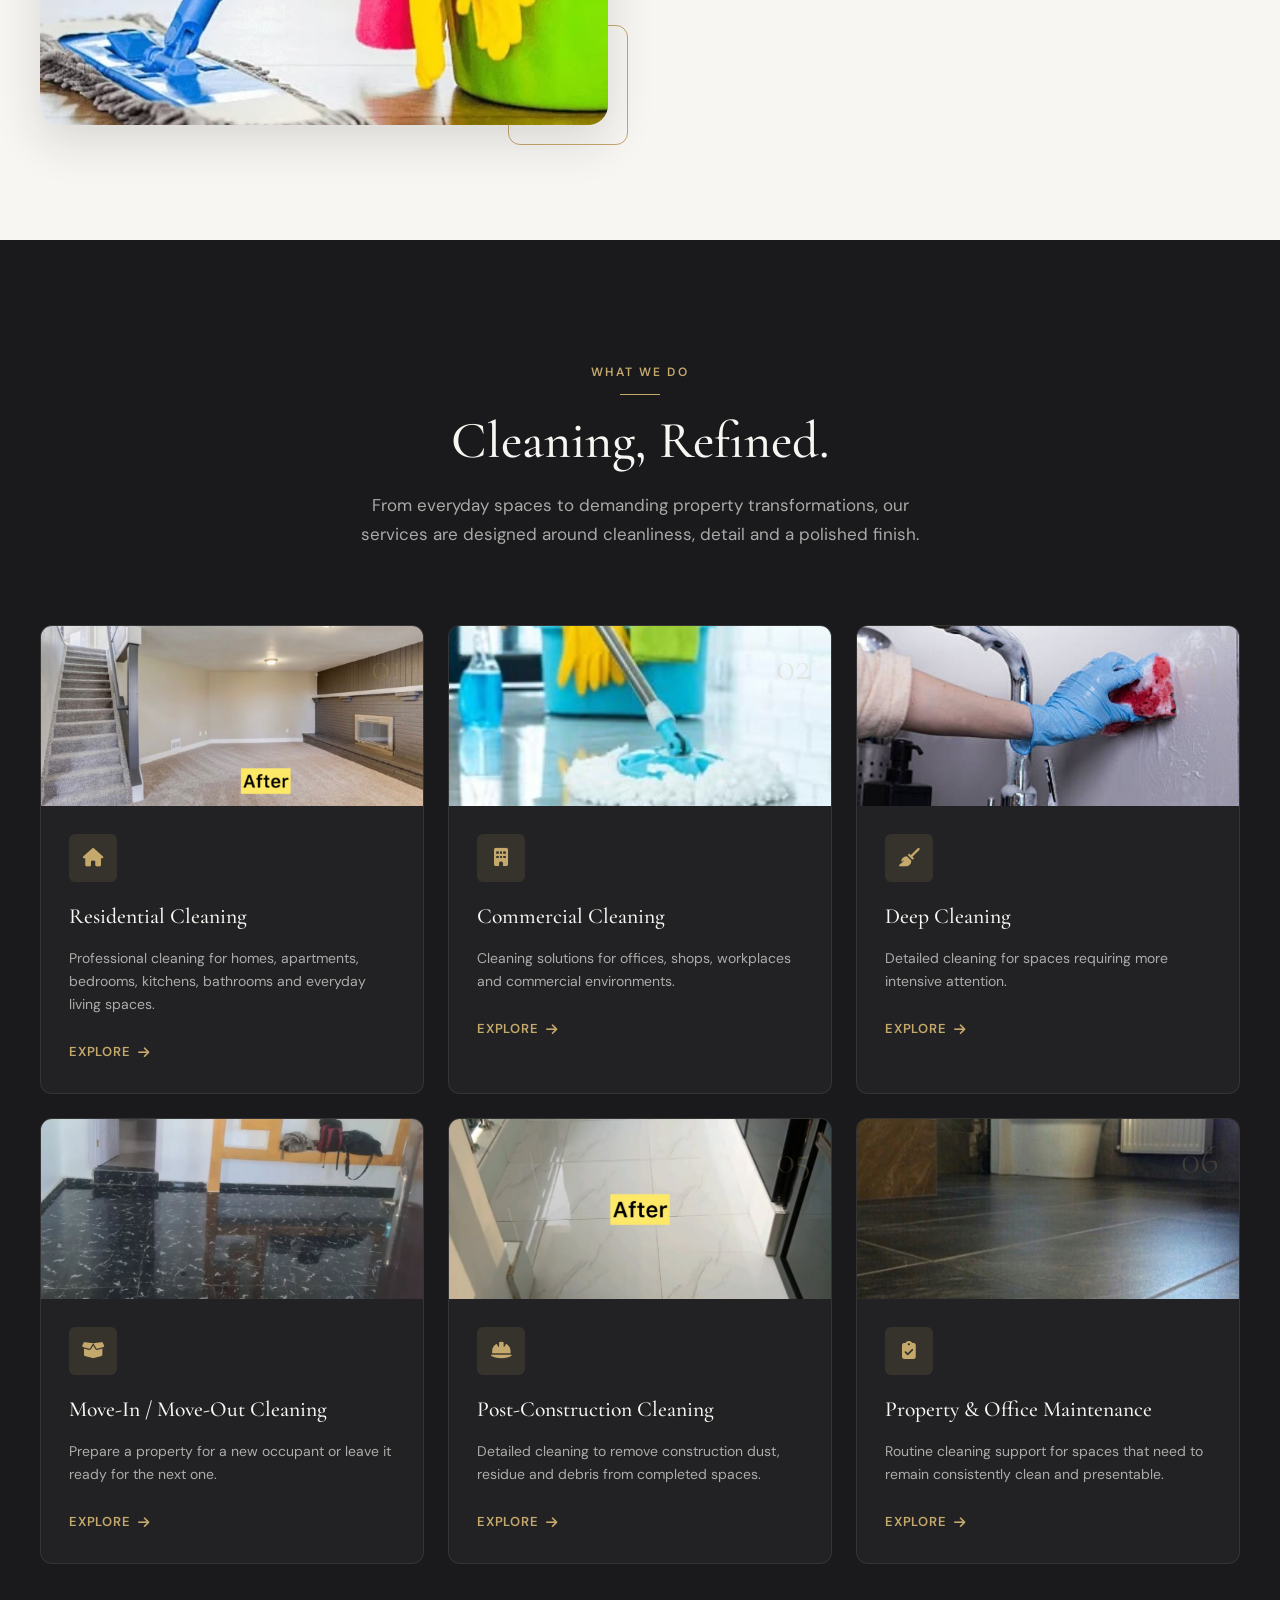
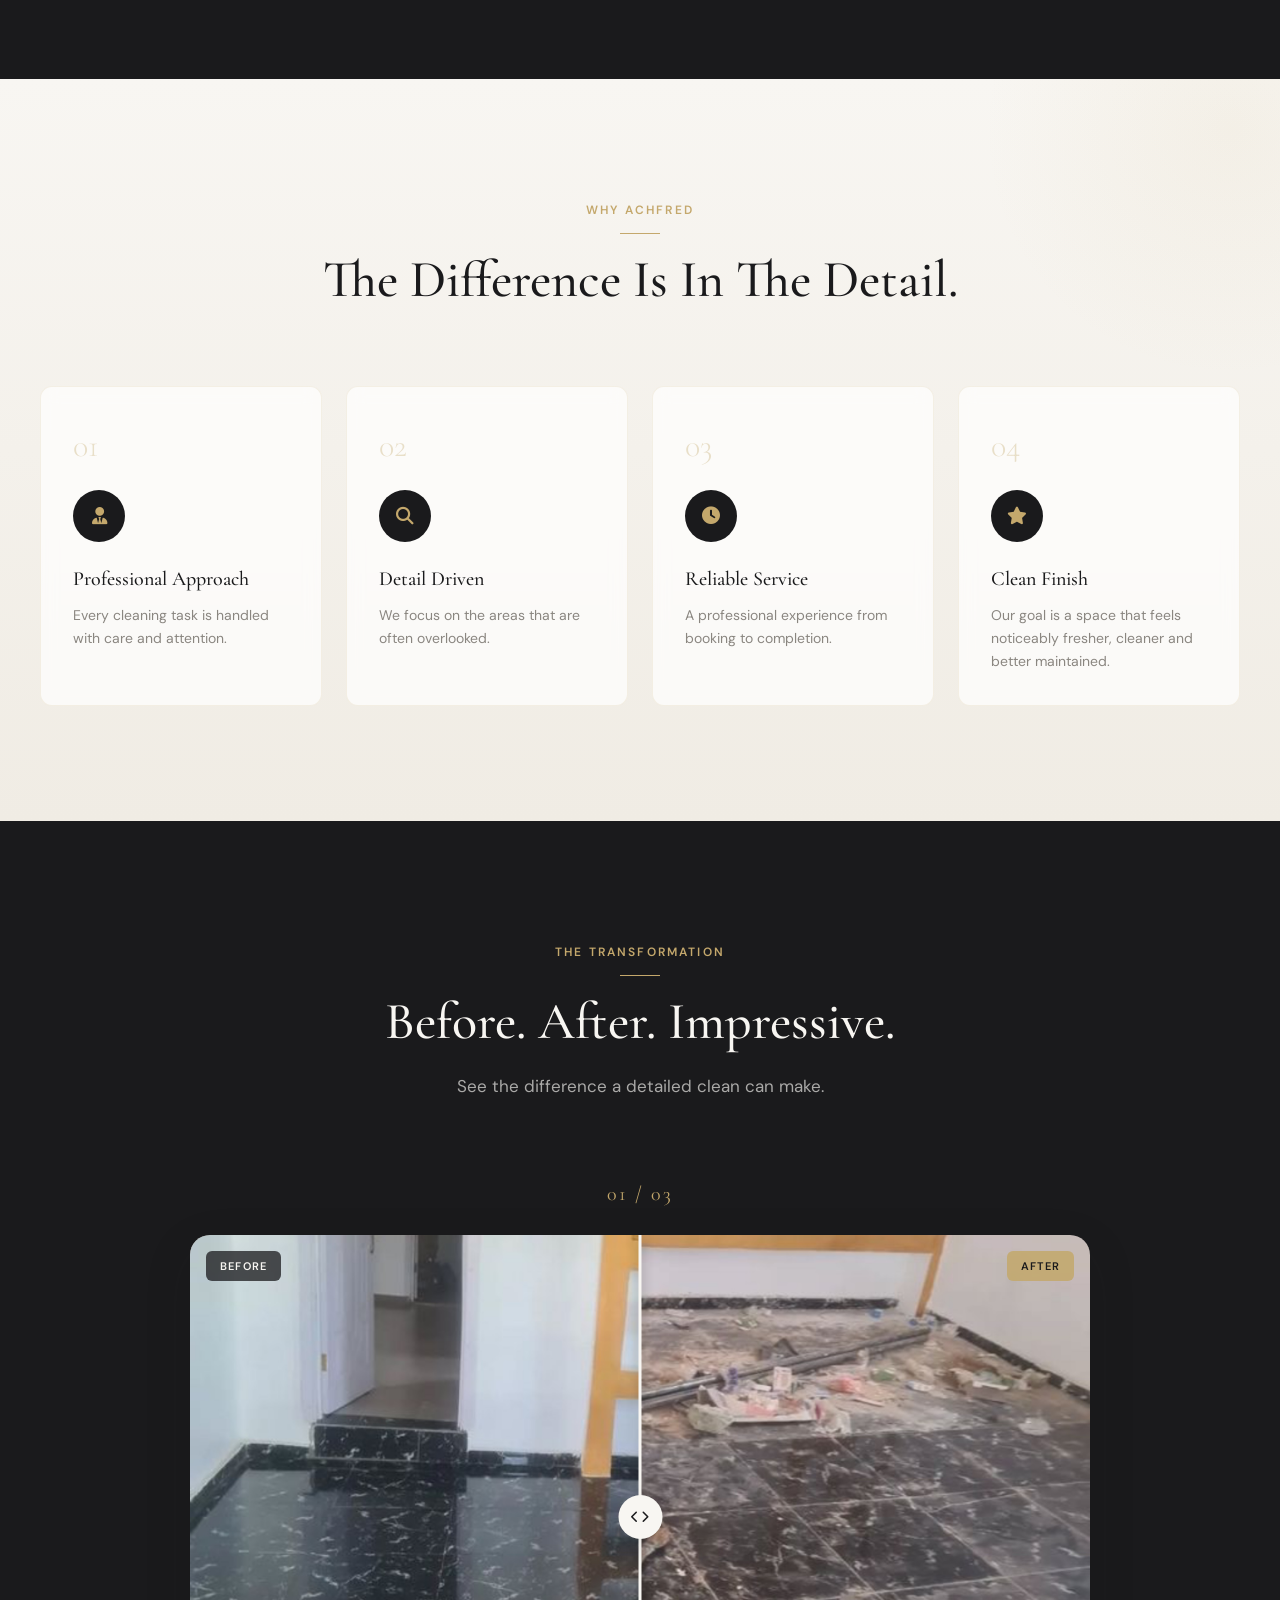
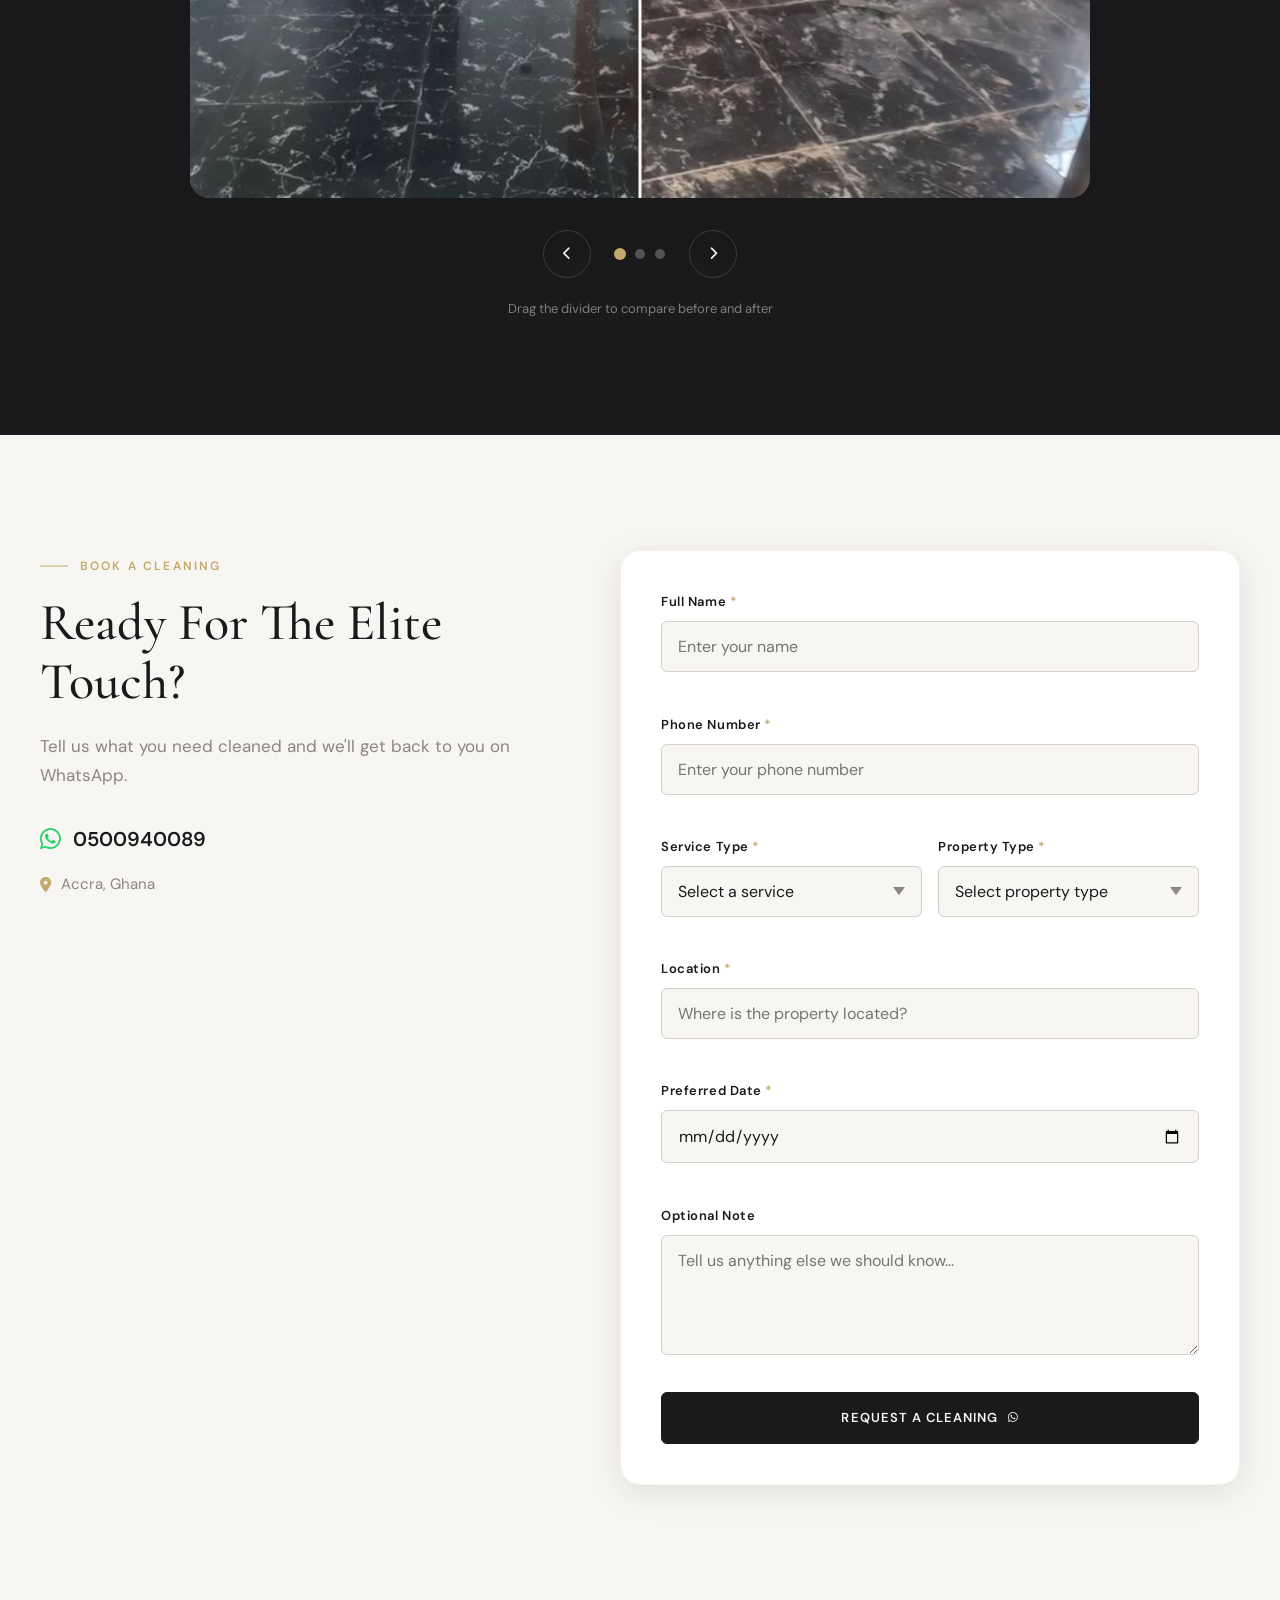
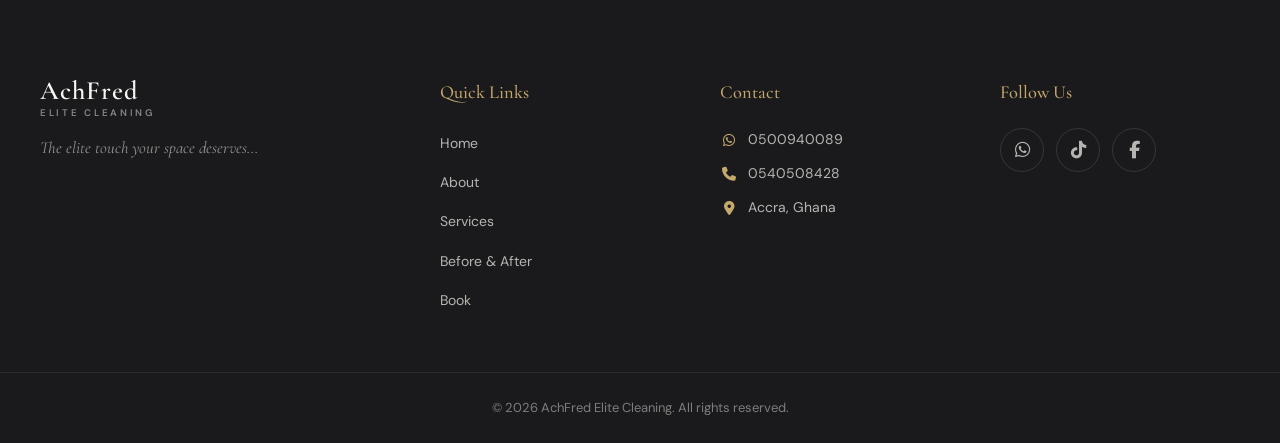
==== commit 0490dbc8: "Update index.html" ====
--- a/index.html
+++ b/index.html
@@ -456,8 +456,8 @@
                     <a href="https://wa.me/233500940089" aria-label="WhatsApp">
                         <i class="fa-brands fa-whatsapp" aria-hidden="true"></i>
                     </a>
-                    <a href="#" aria-label="Instagram">
-                        <i class="fa-brands fa-instagram" aria-hidden="true"></i>
+                    <a href="@achfred05" aria-label="Tiktok">
+                        <i class="fa-brands fa-tiktok" aria-hidden="true"></i>
                     </a>
                     <a href="#" aria-label="Facebook">
                         <i class="fa-brands fa-facebook-f" aria-hidden="true"></i>
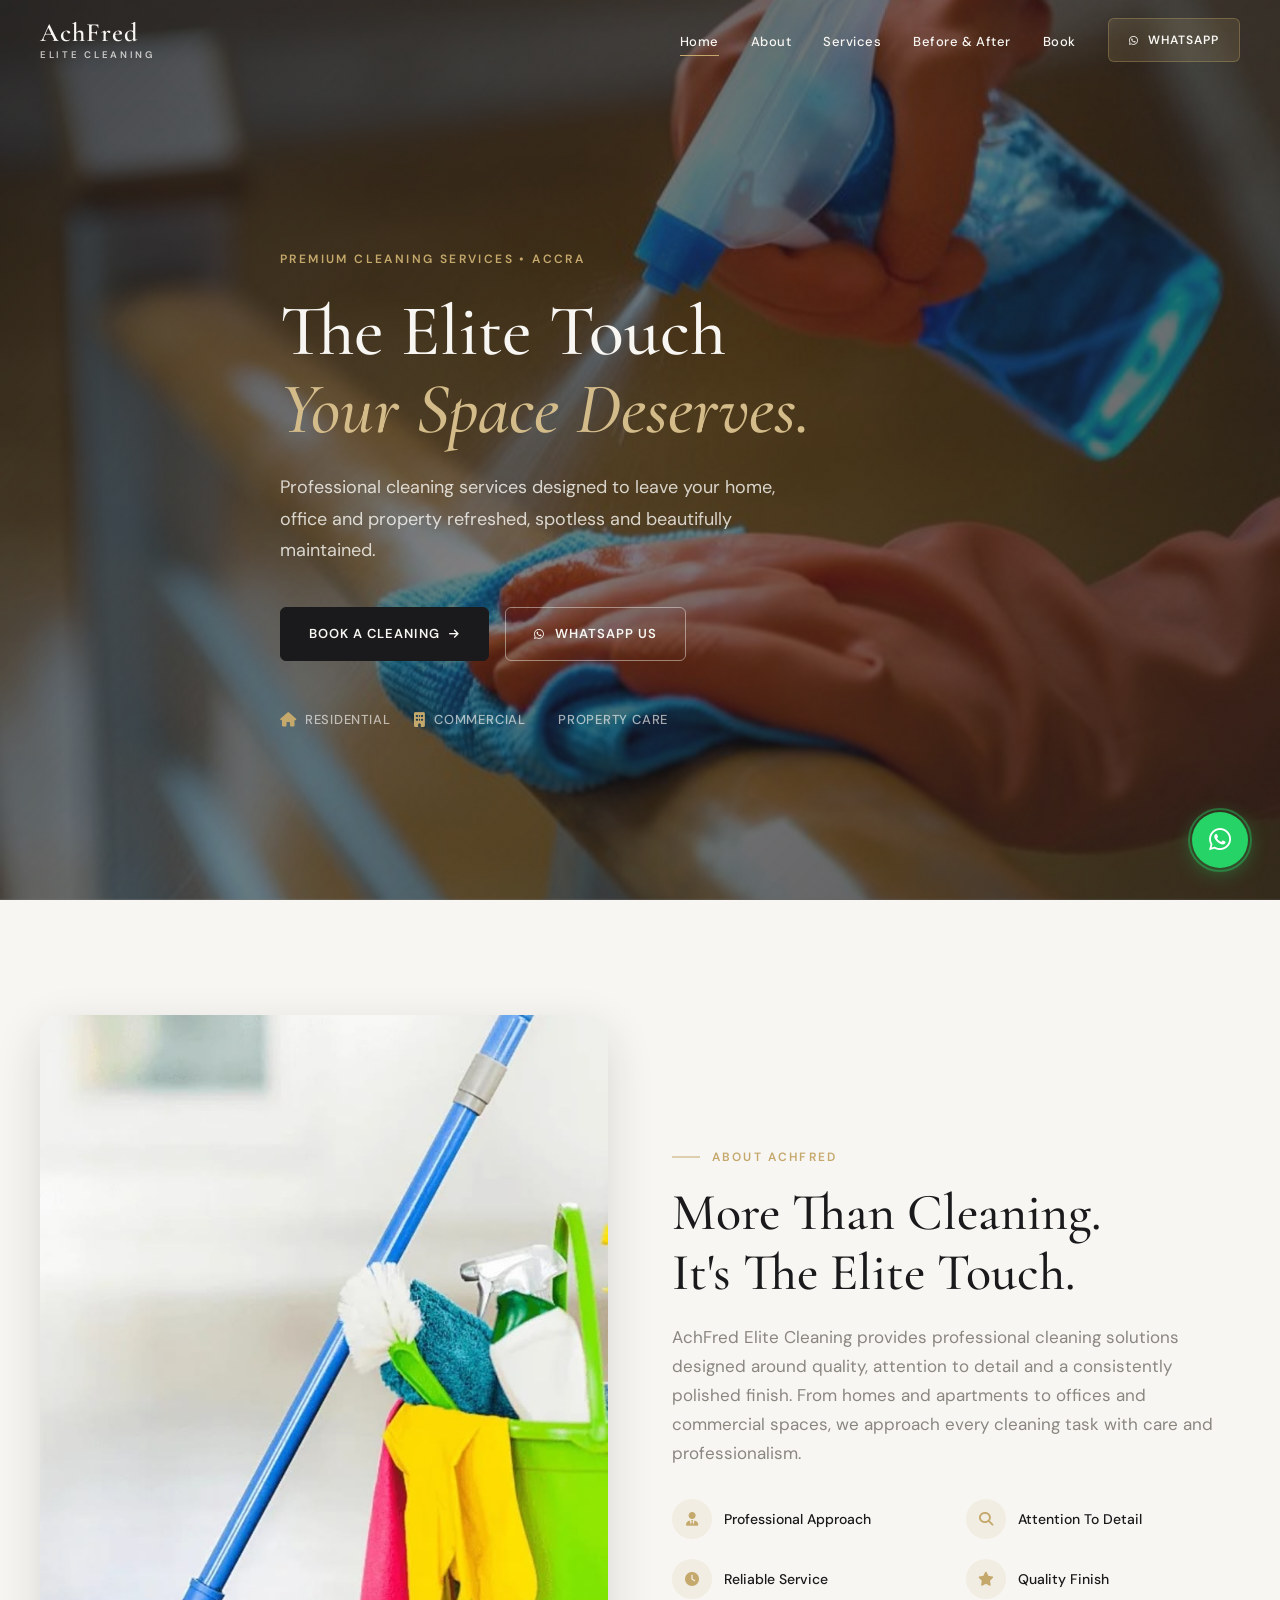
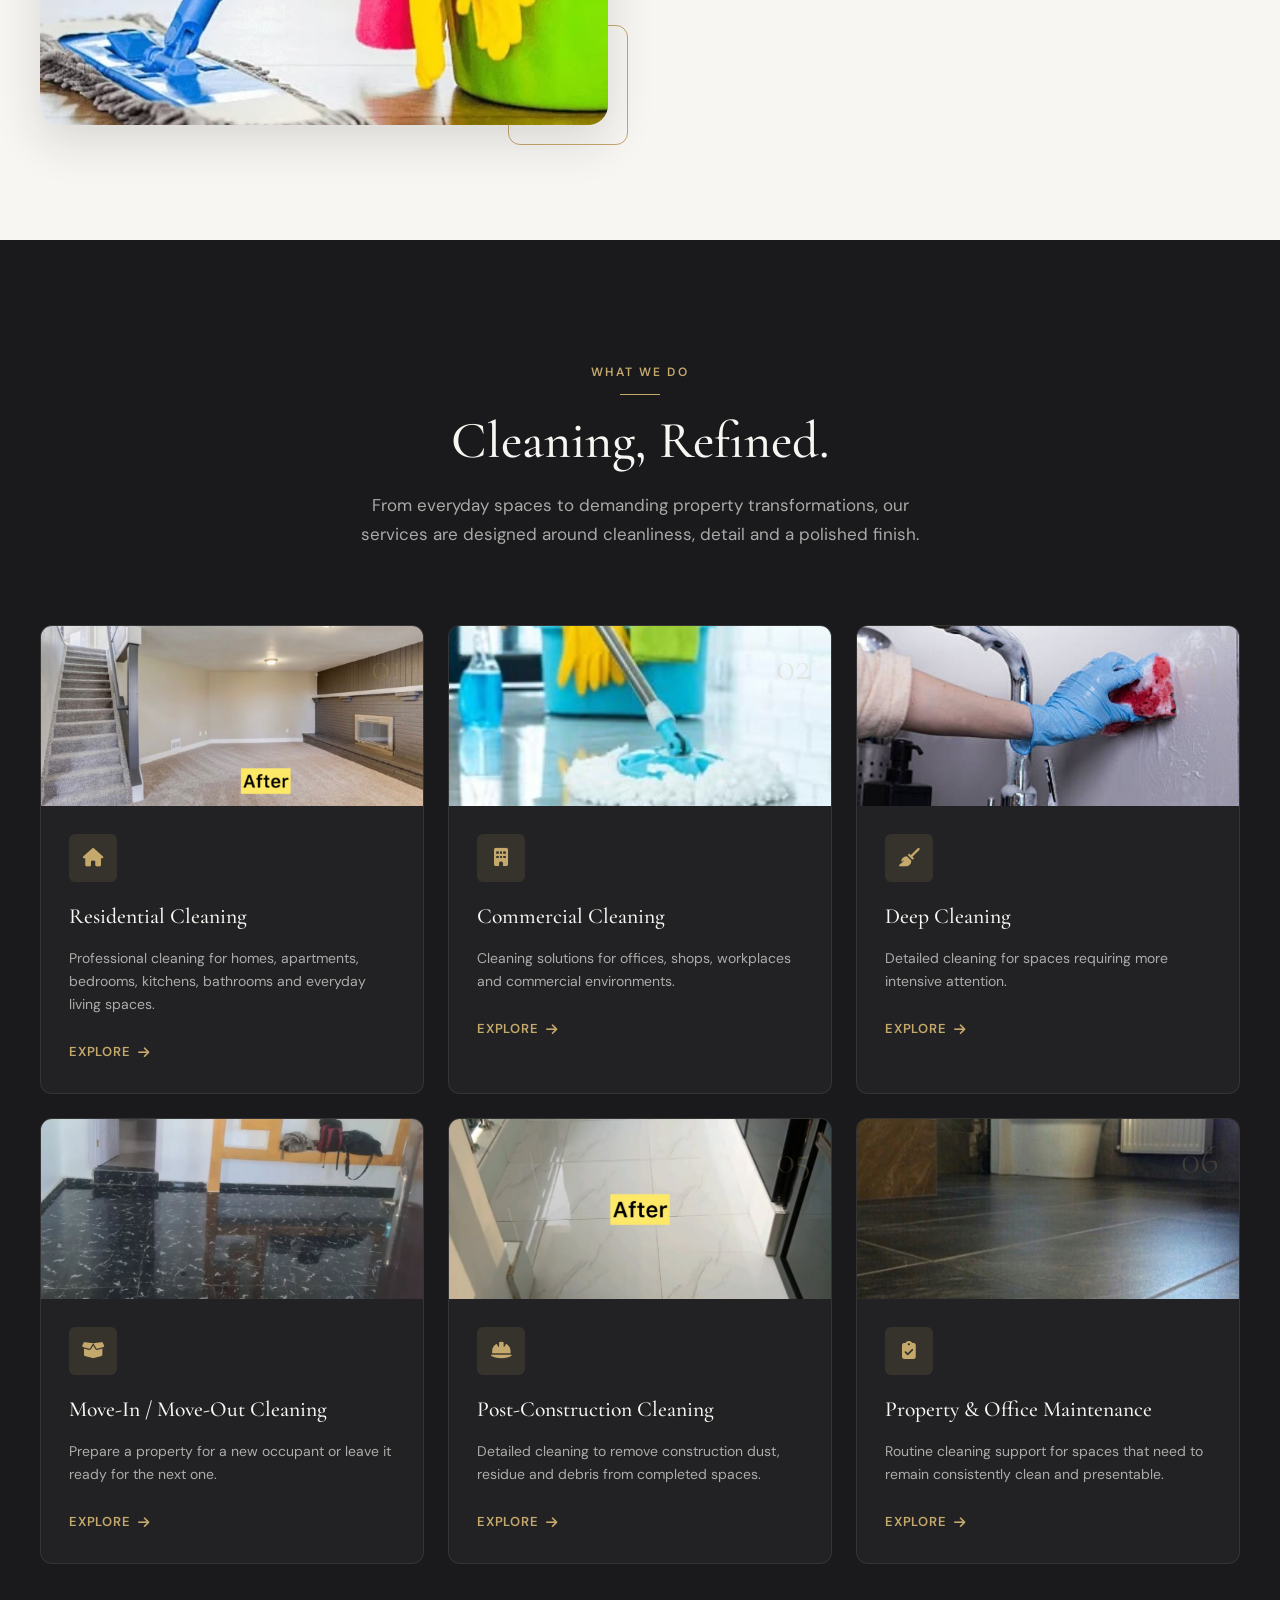
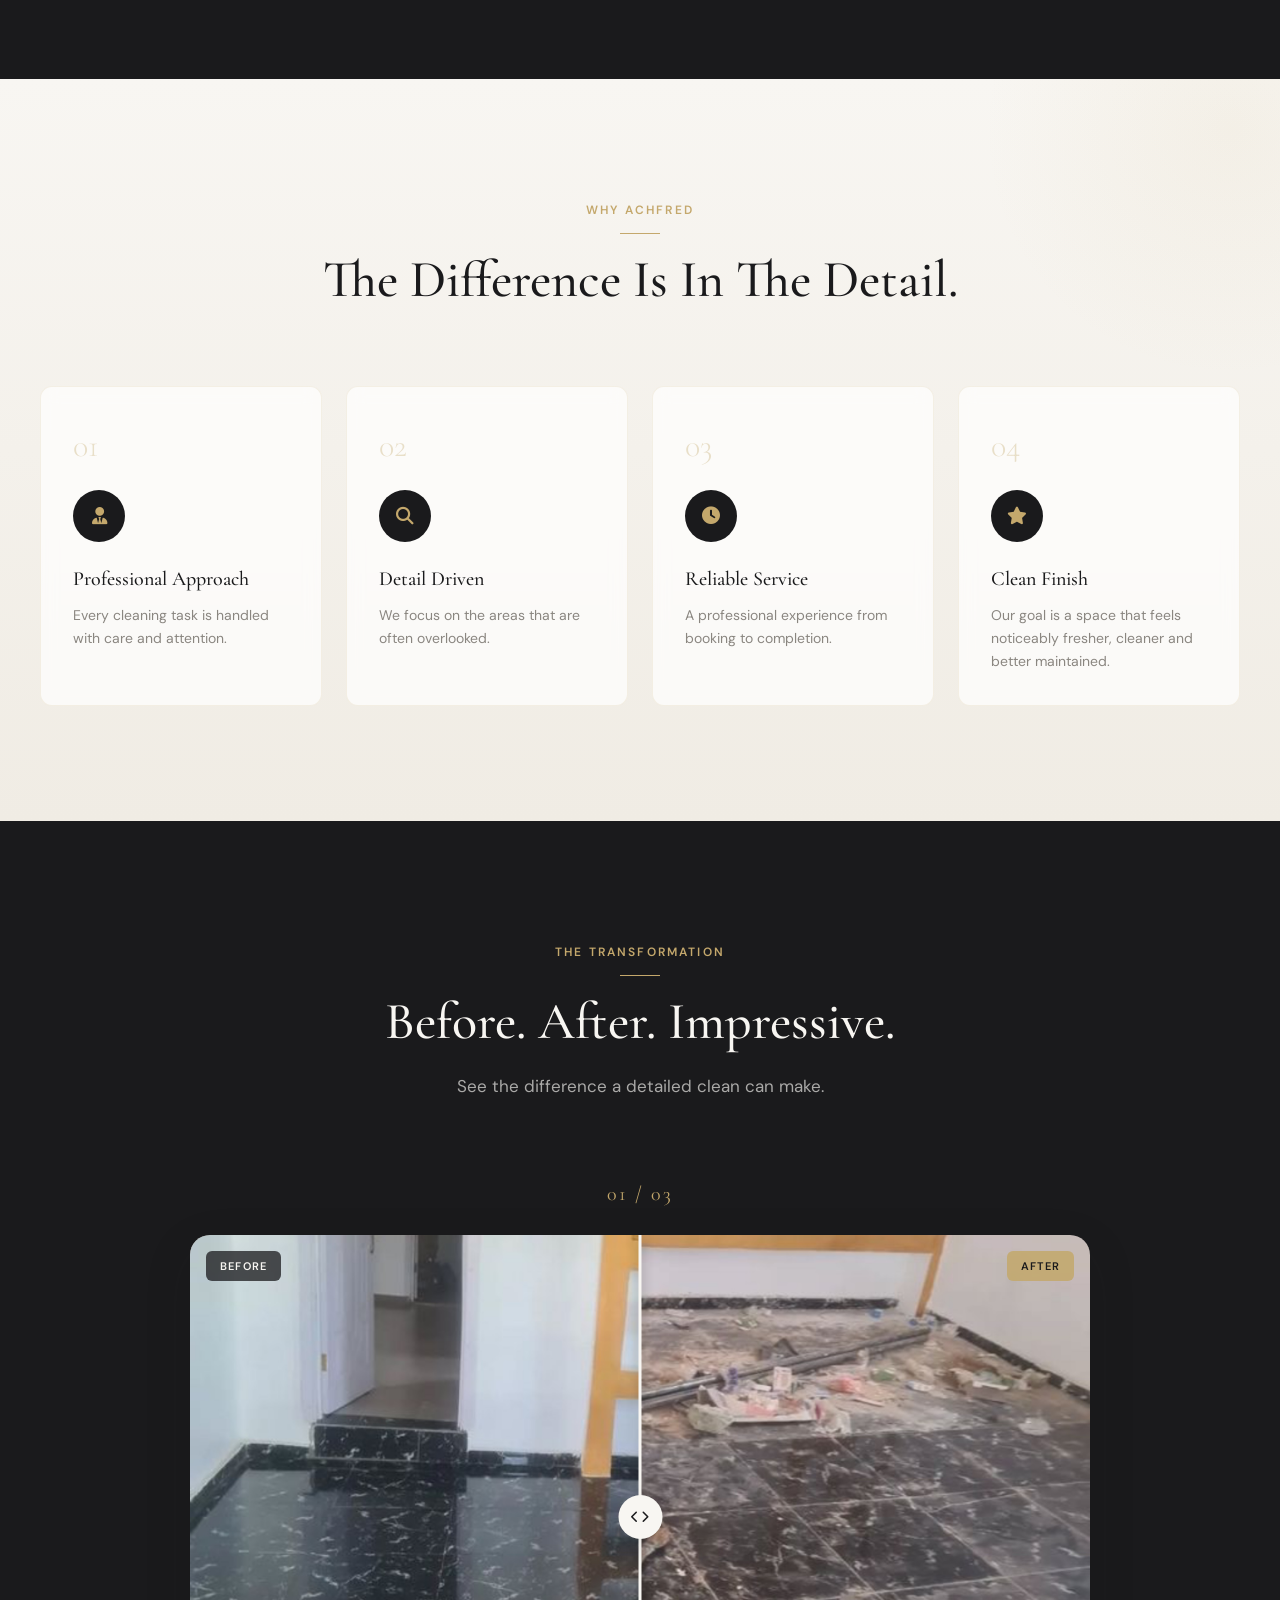
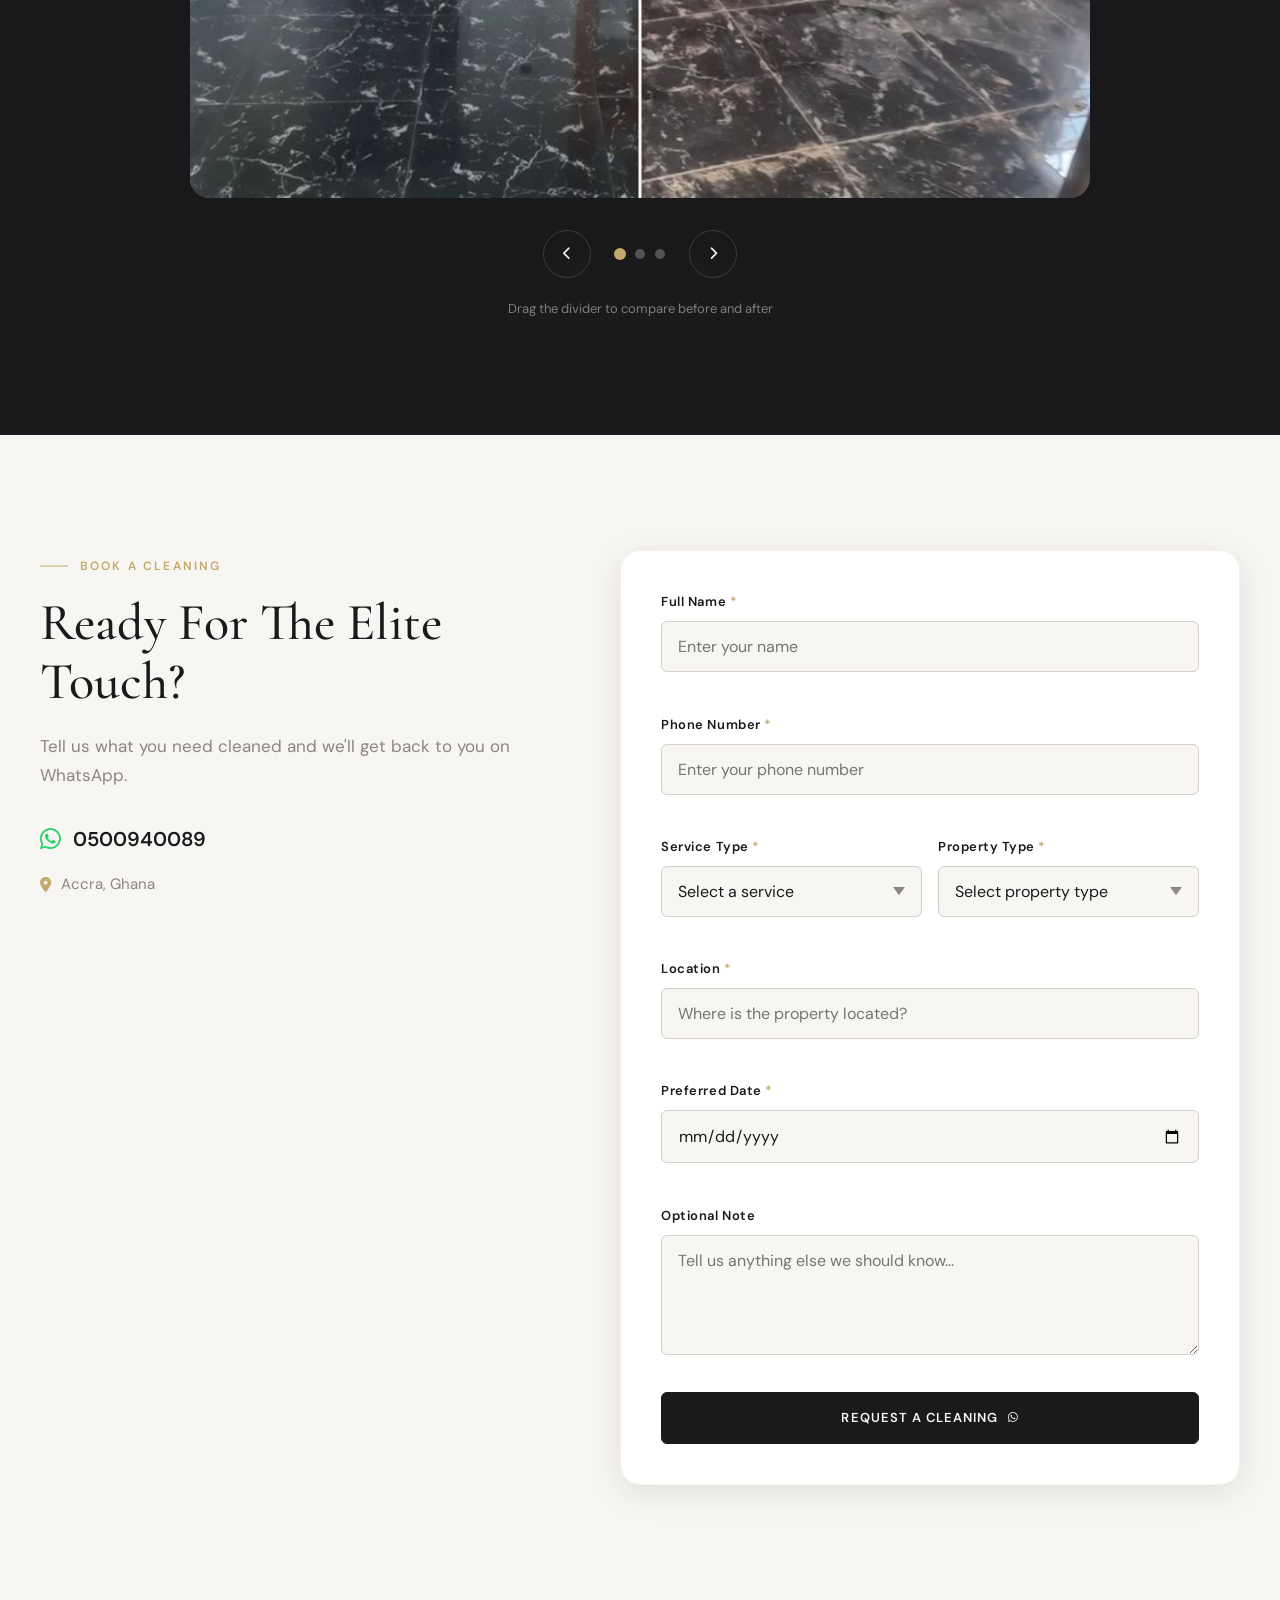
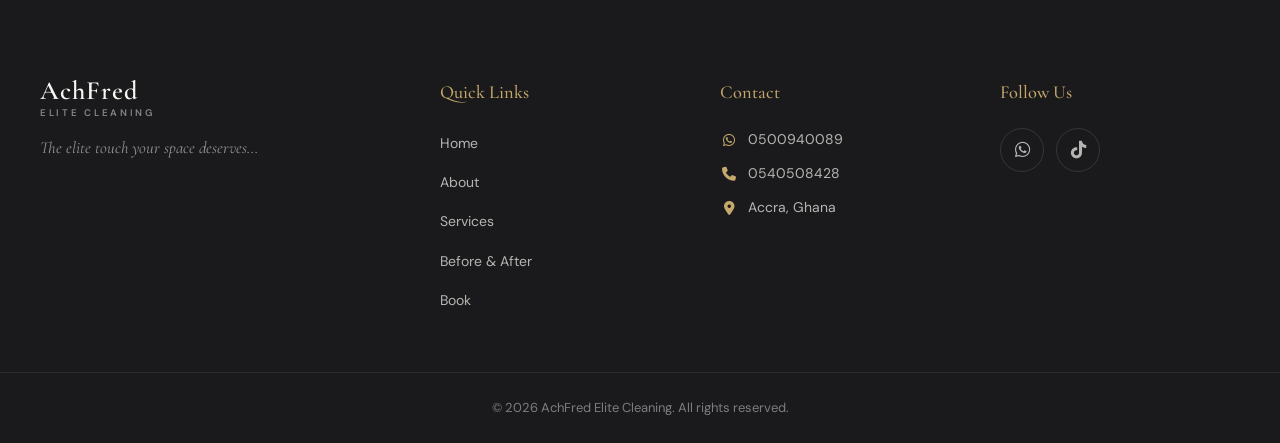
==== commit 97c8d5c1: "Update index.html" ====
--- a/index.html
+++ b/index.html
@@ -14,6 +14,7 @@
     <link rel="stylesheet" href="https://cdnjs.cloudflare.com/ajax/libs/font-awesome/6.5.1/css/all.min.css" integrity="sha512-DTOQO9RWCH3ppGqcWaEA1BIZOC6xxalwEsw9c2QQeAIftl+Vegovlnee1c9QX4TctnWMn13TZye+giMm8e2LwA==" crossorigin="anonymous" referrerpolicy="no-referrer">
 
     <link rel="stylesheet" href="style.css">
+    <meta name="google-site-verification" content="Q5cNJUYhH2k87qJG10CxGdp4wjj71yqrRkziQ11aAw4" />
 </head>
 <body>
 
@@ -456,12 +457,12 @@
                     <a href="https://wa.me/233500940089" aria-label="WhatsApp">
                         <i class="fa-brands fa-whatsapp" aria-hidden="true"></i>
                     </a>
-                    <a href="@achfred05" aria-label="Tiktok">
+                    <a href="https://www.tiktok.com/@achfred05" target="_blank" rel="noopener noreferrer" aria-label="Tiktok">
                         <i class="fa-brands fa-tiktok" aria-hidden="true"></i>
                     </a>
-                    <a href="#" aria-label="Facebook">
+                    <!--<a href="https://www.facebook.com/@achfred05" target="_blank" rel="noopener noreferrer" aria-label="Facebook">
                         <i class="fa-brands fa-facebook-f" aria-hidden="true"></i>
-                    </a>
+                    </a>-->
                 </div>
             </div>
         </div>
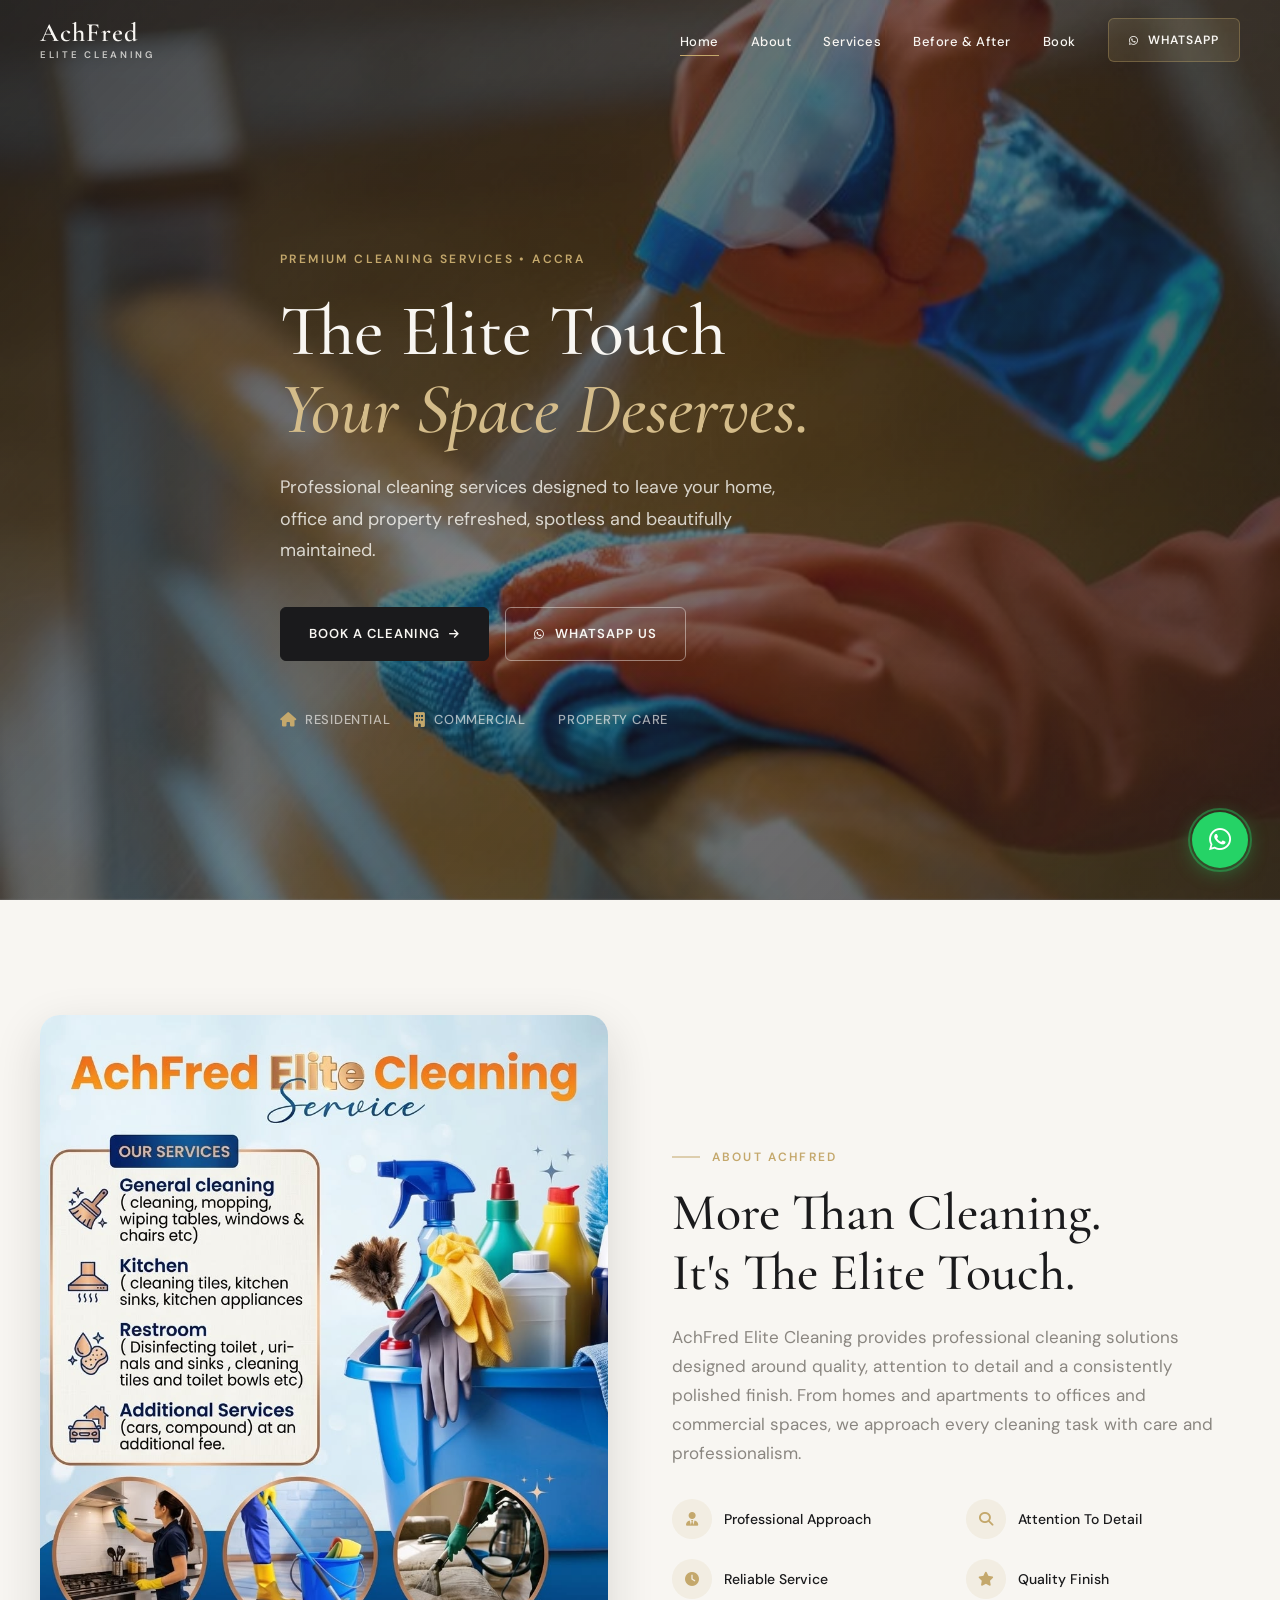
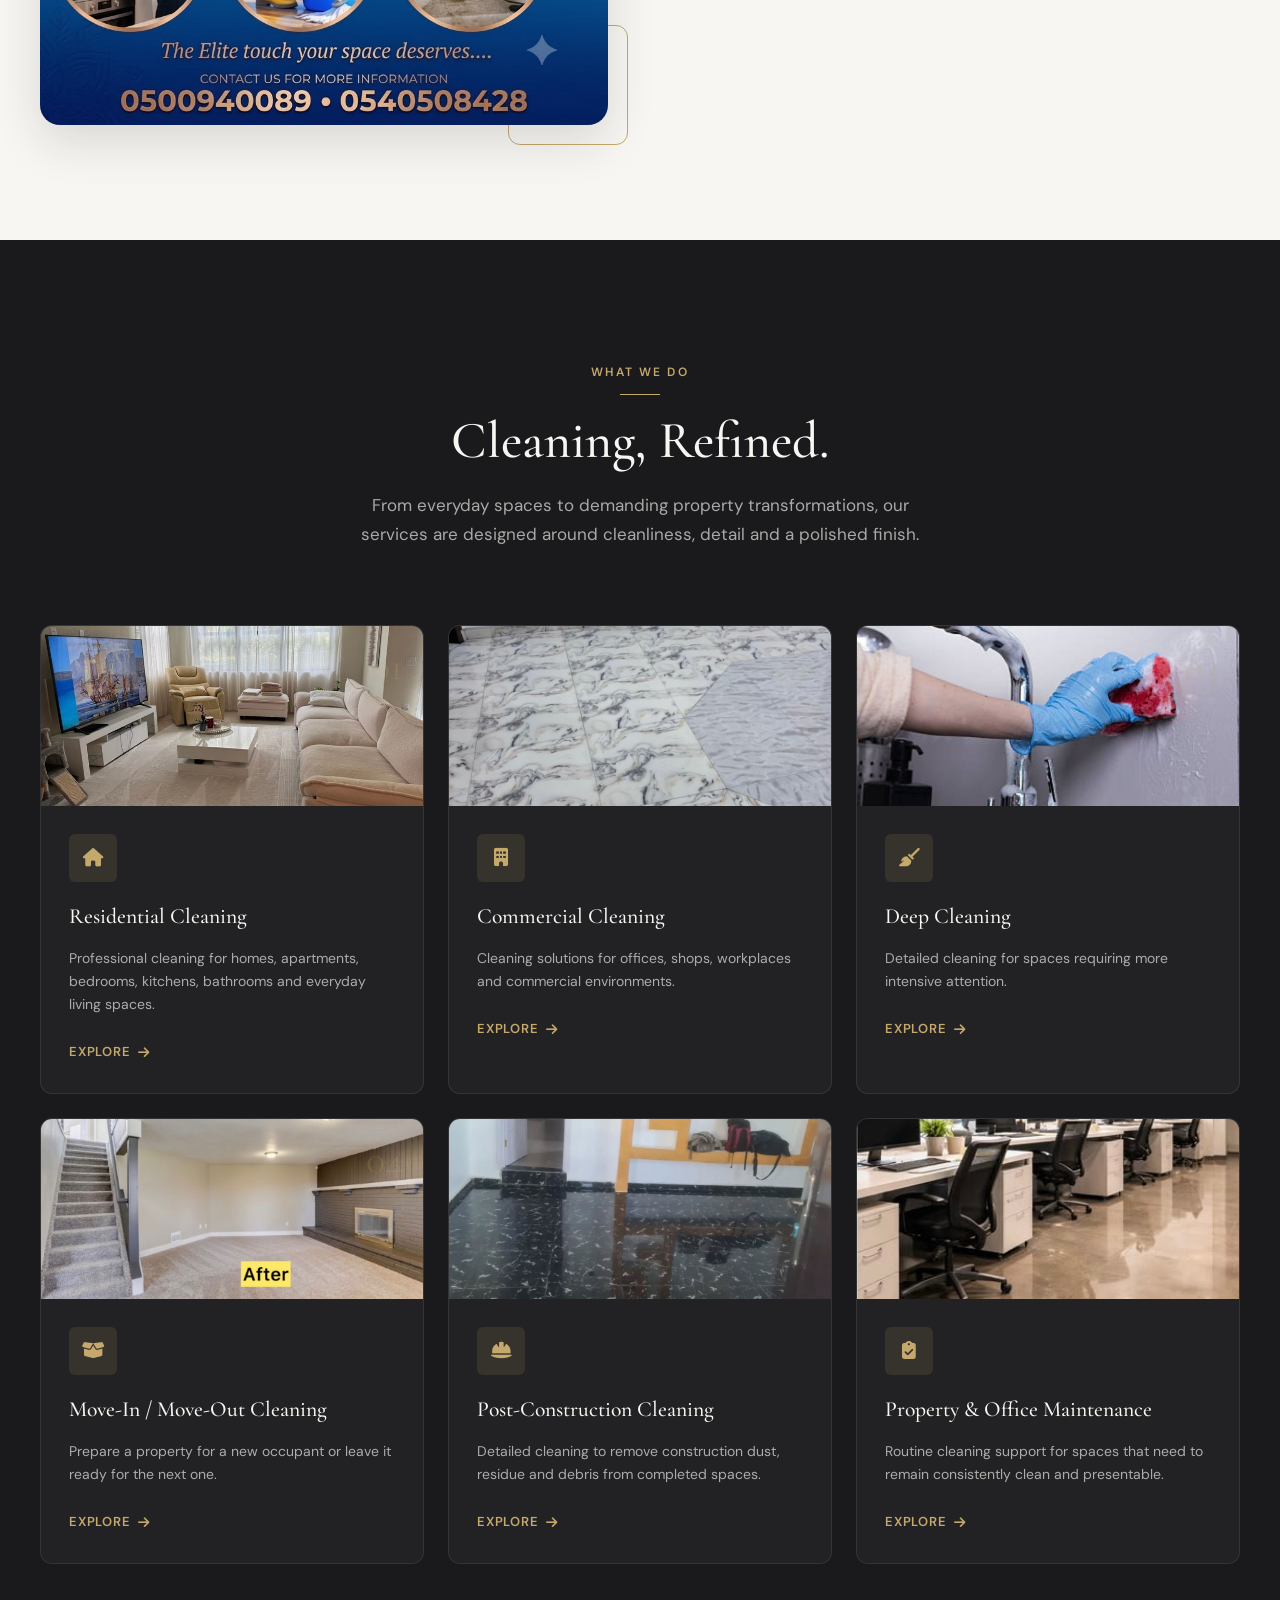
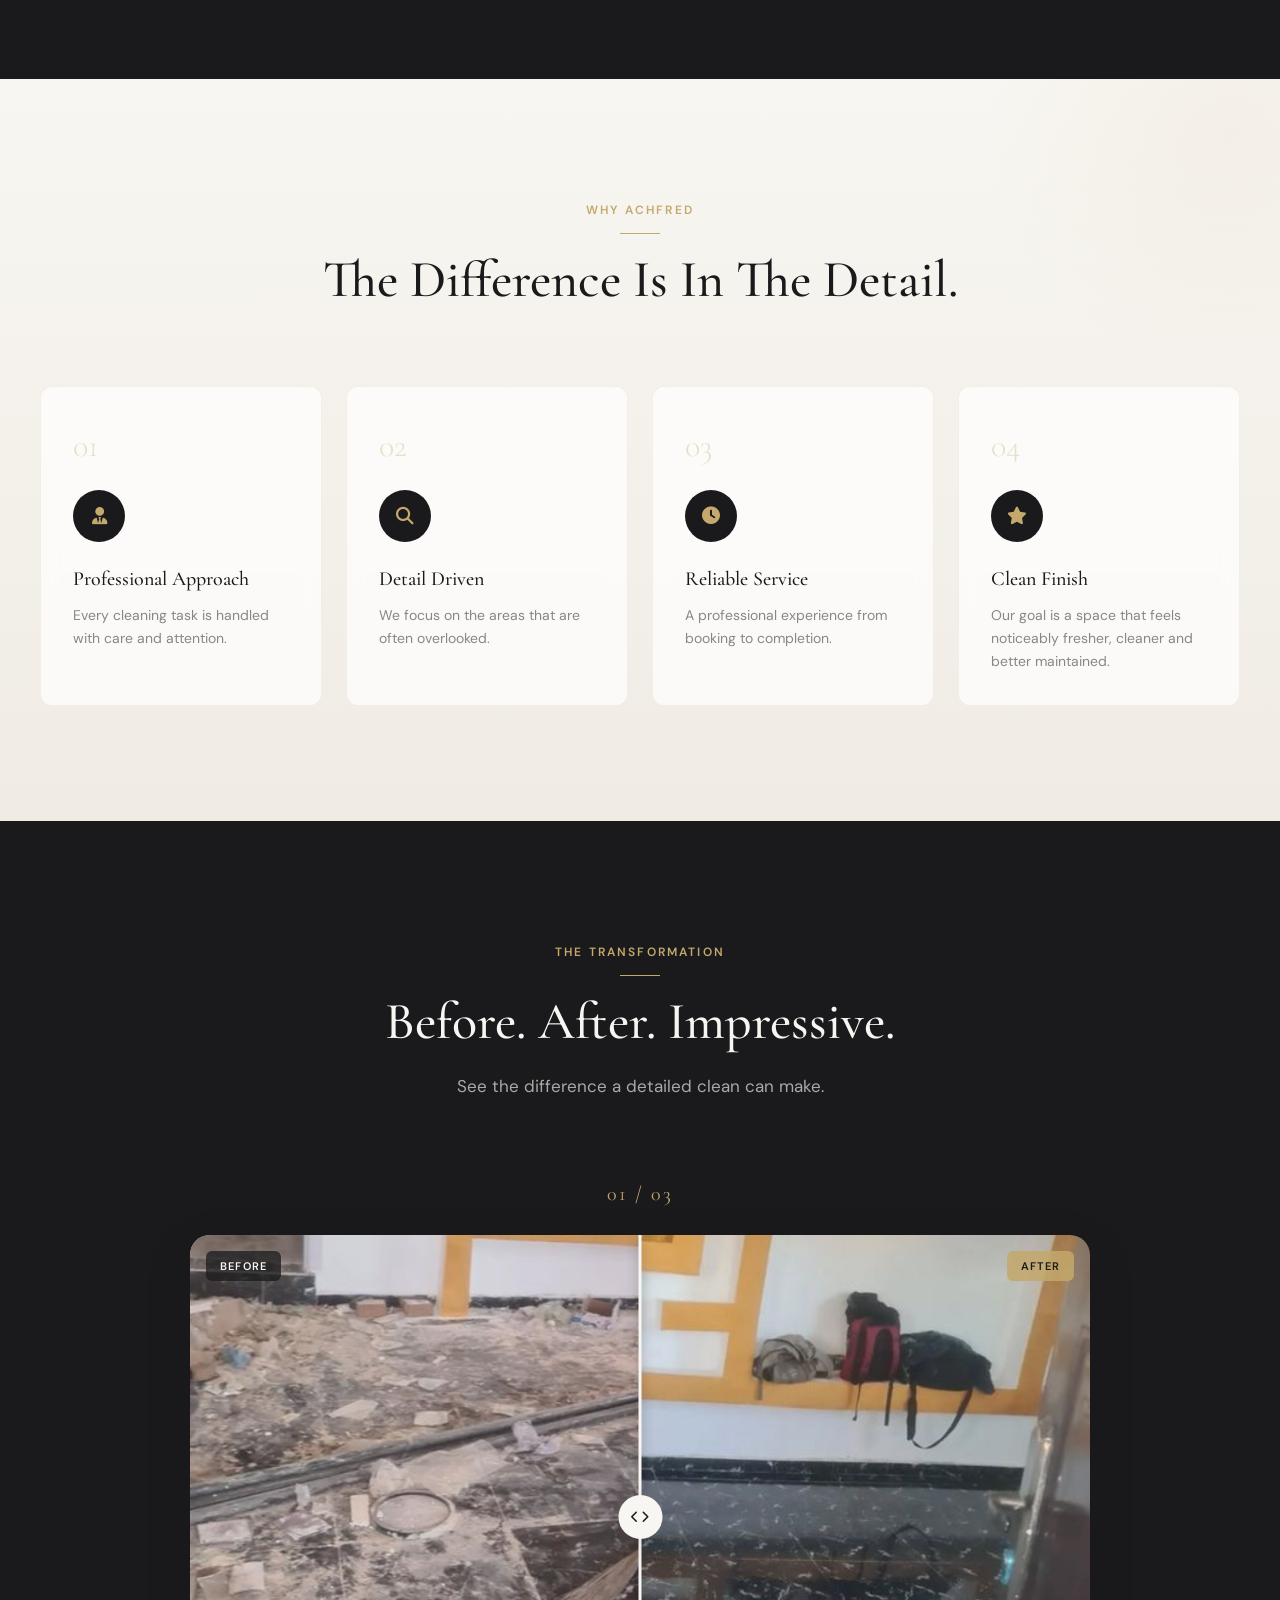
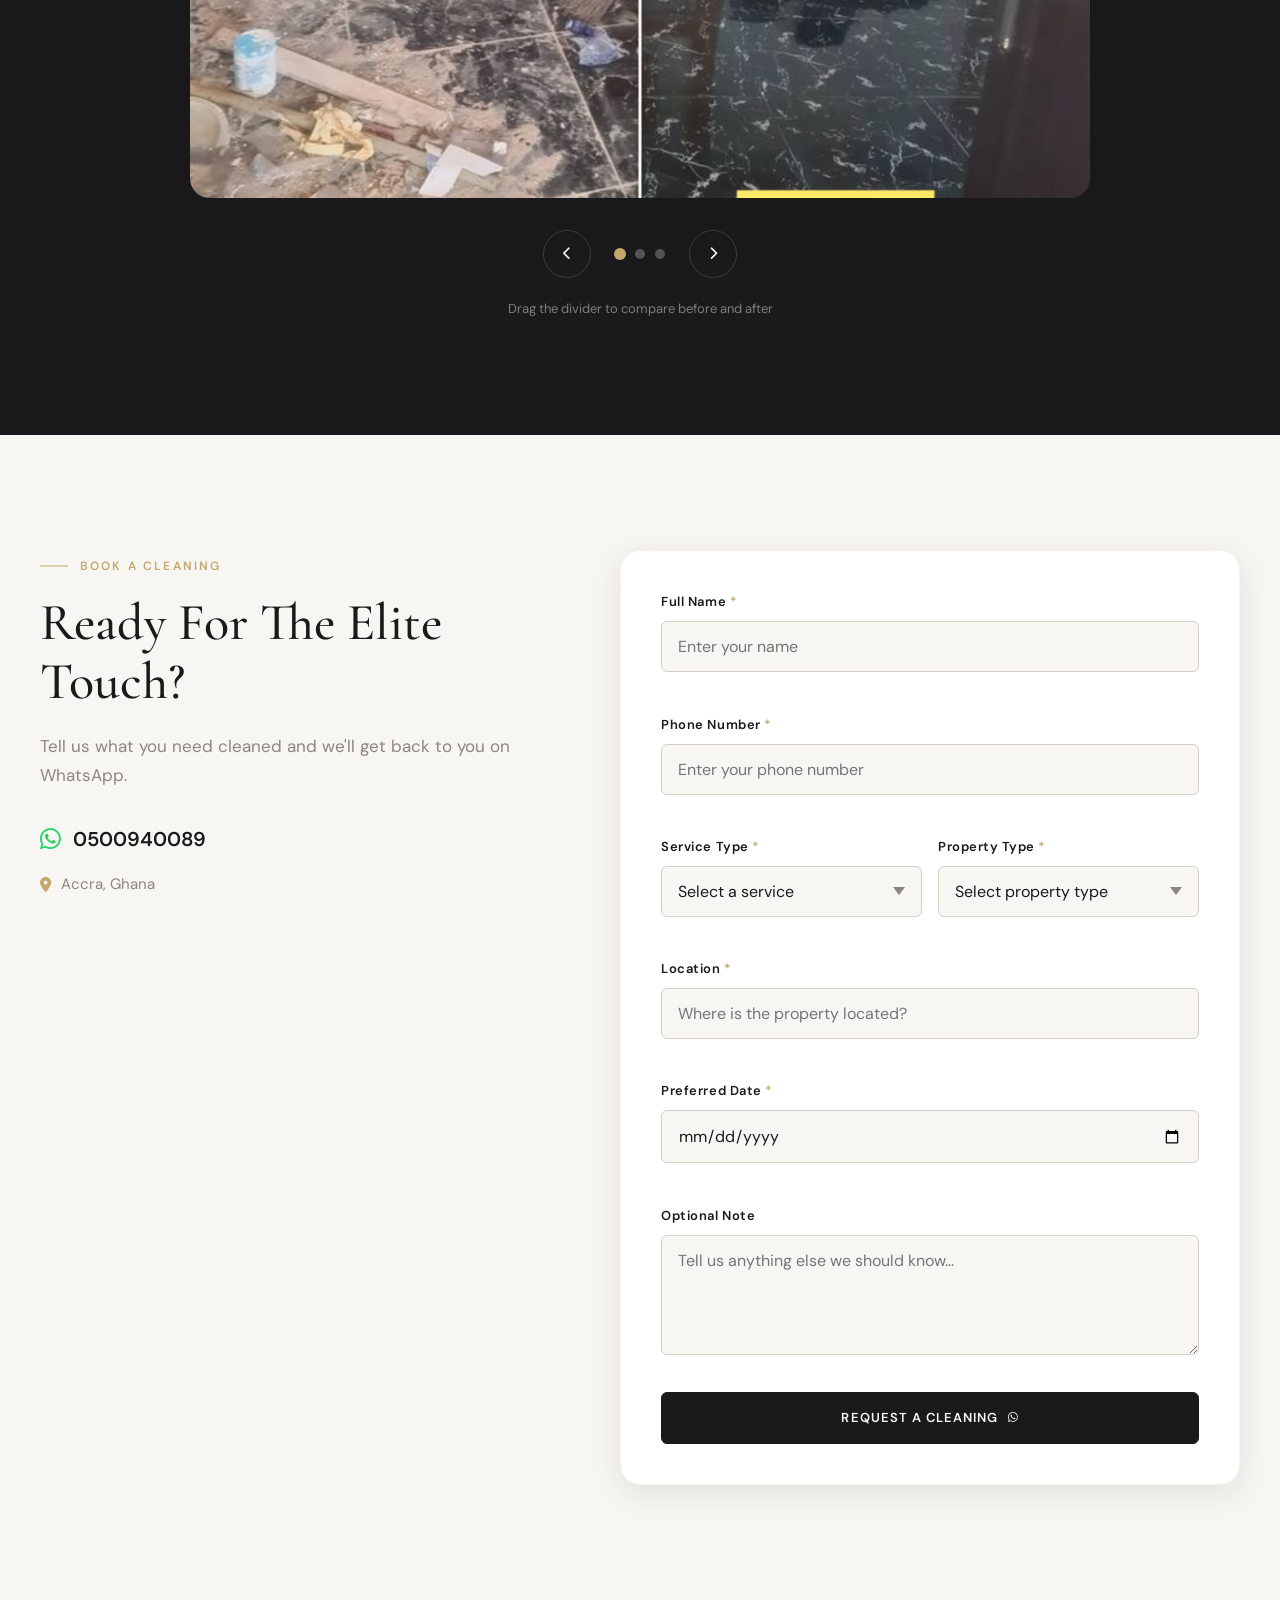
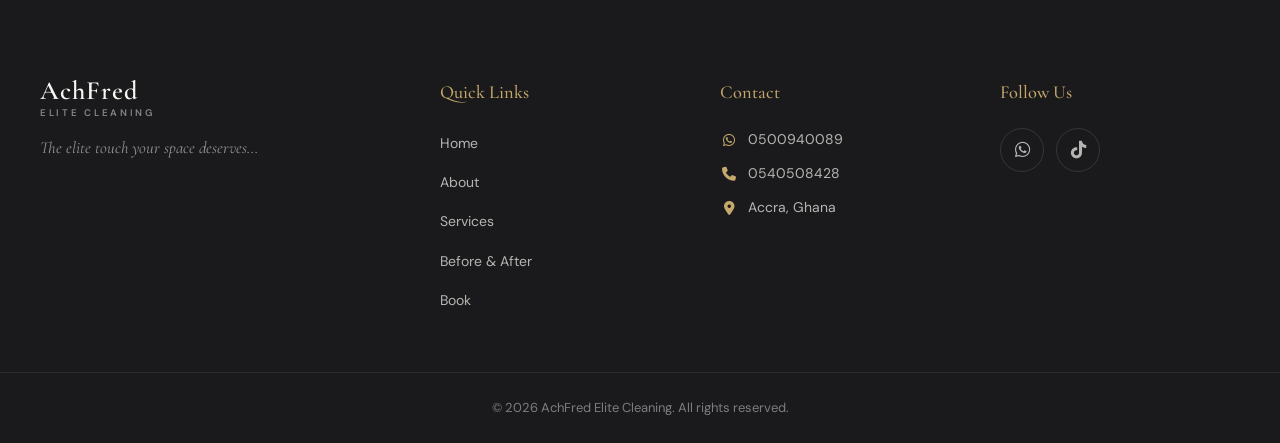
==== commit 2dfe60c7: "Update index.html" ====
--- a/index.html
+++ b/index.html
@@ -112,7 +112,7 @@
             <div class="container about-grid">
                 <div class="about-image reveal">
                     <div class="about-image-frame">
-                        <img src="assets/images/about.webp" alt="AchFred Elite Cleaning professional team at work" loading="lazy">
+                        <img src="assets/images/about.webp" alt="AchFred Elite Cleaning flyer" loading="lazy">
                     </div>
                     <div class="about-accent" aria-hidden="true"></div>
                 </div>
